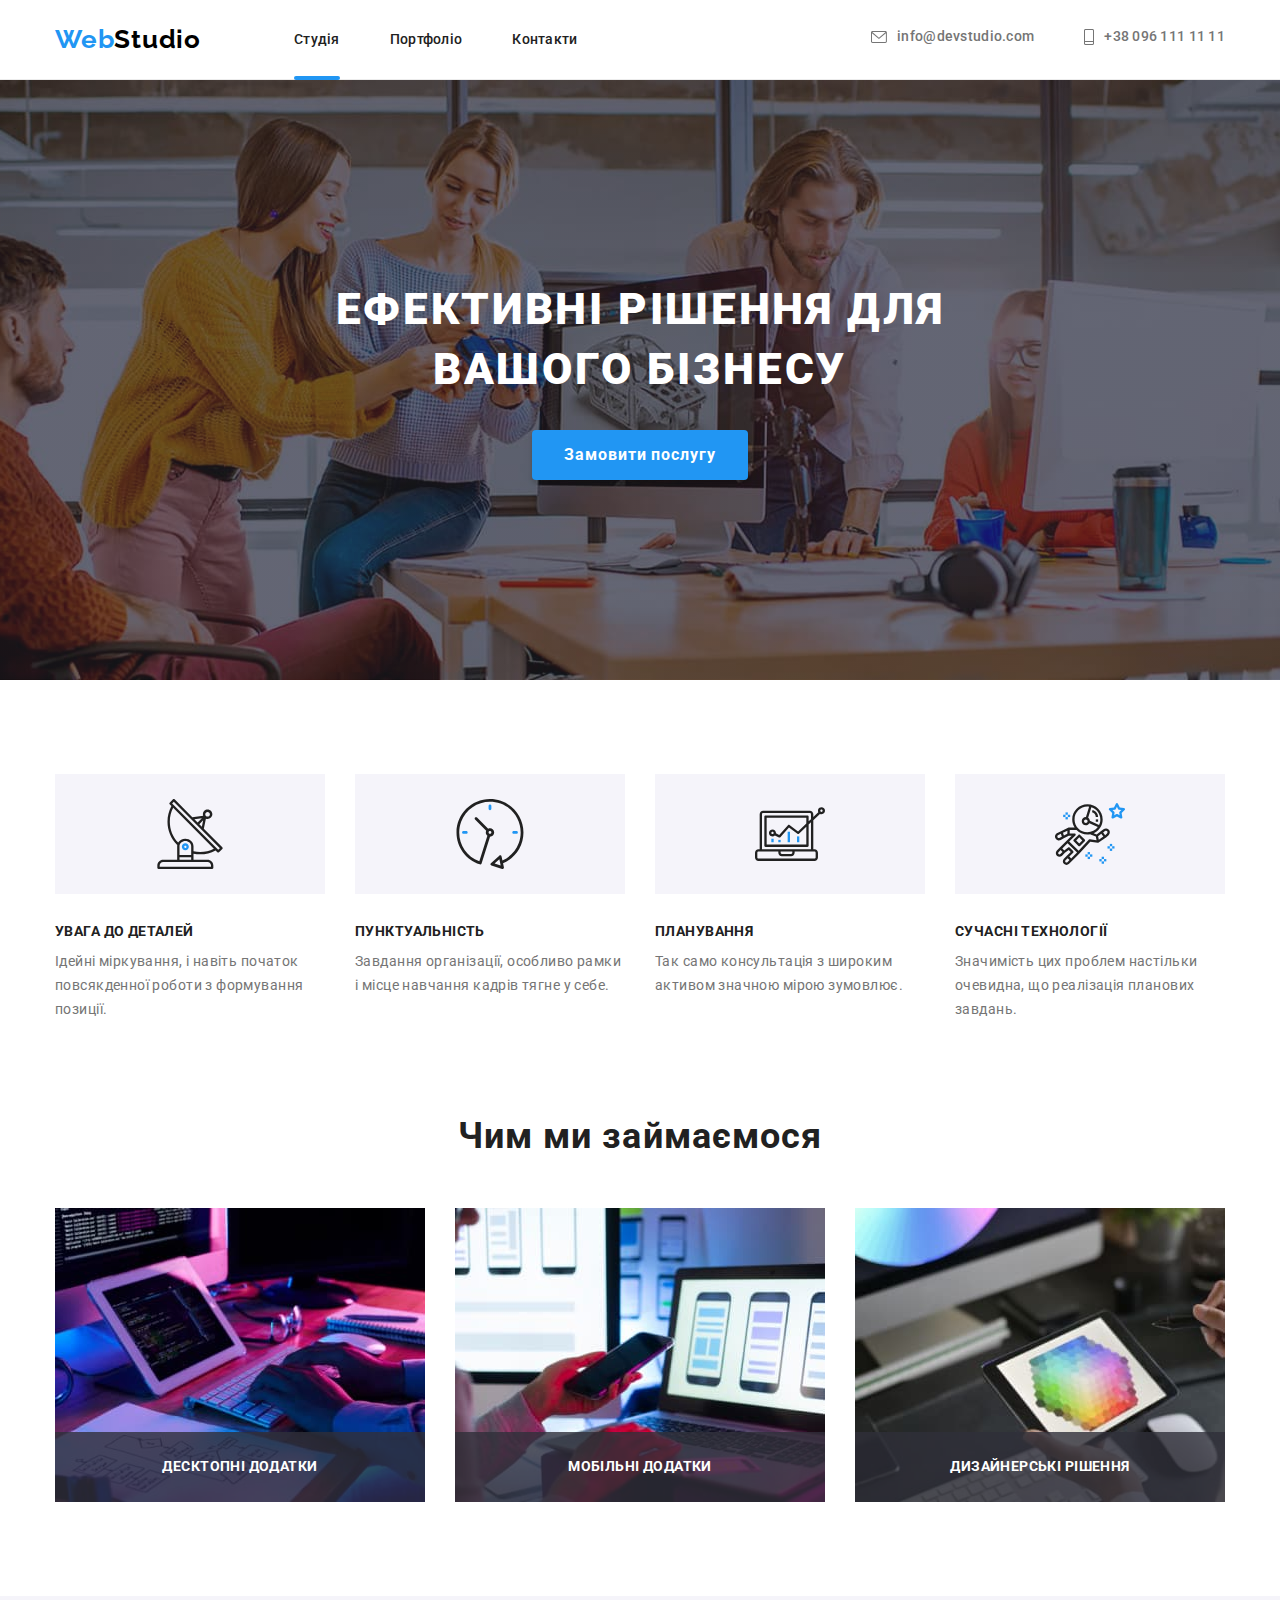
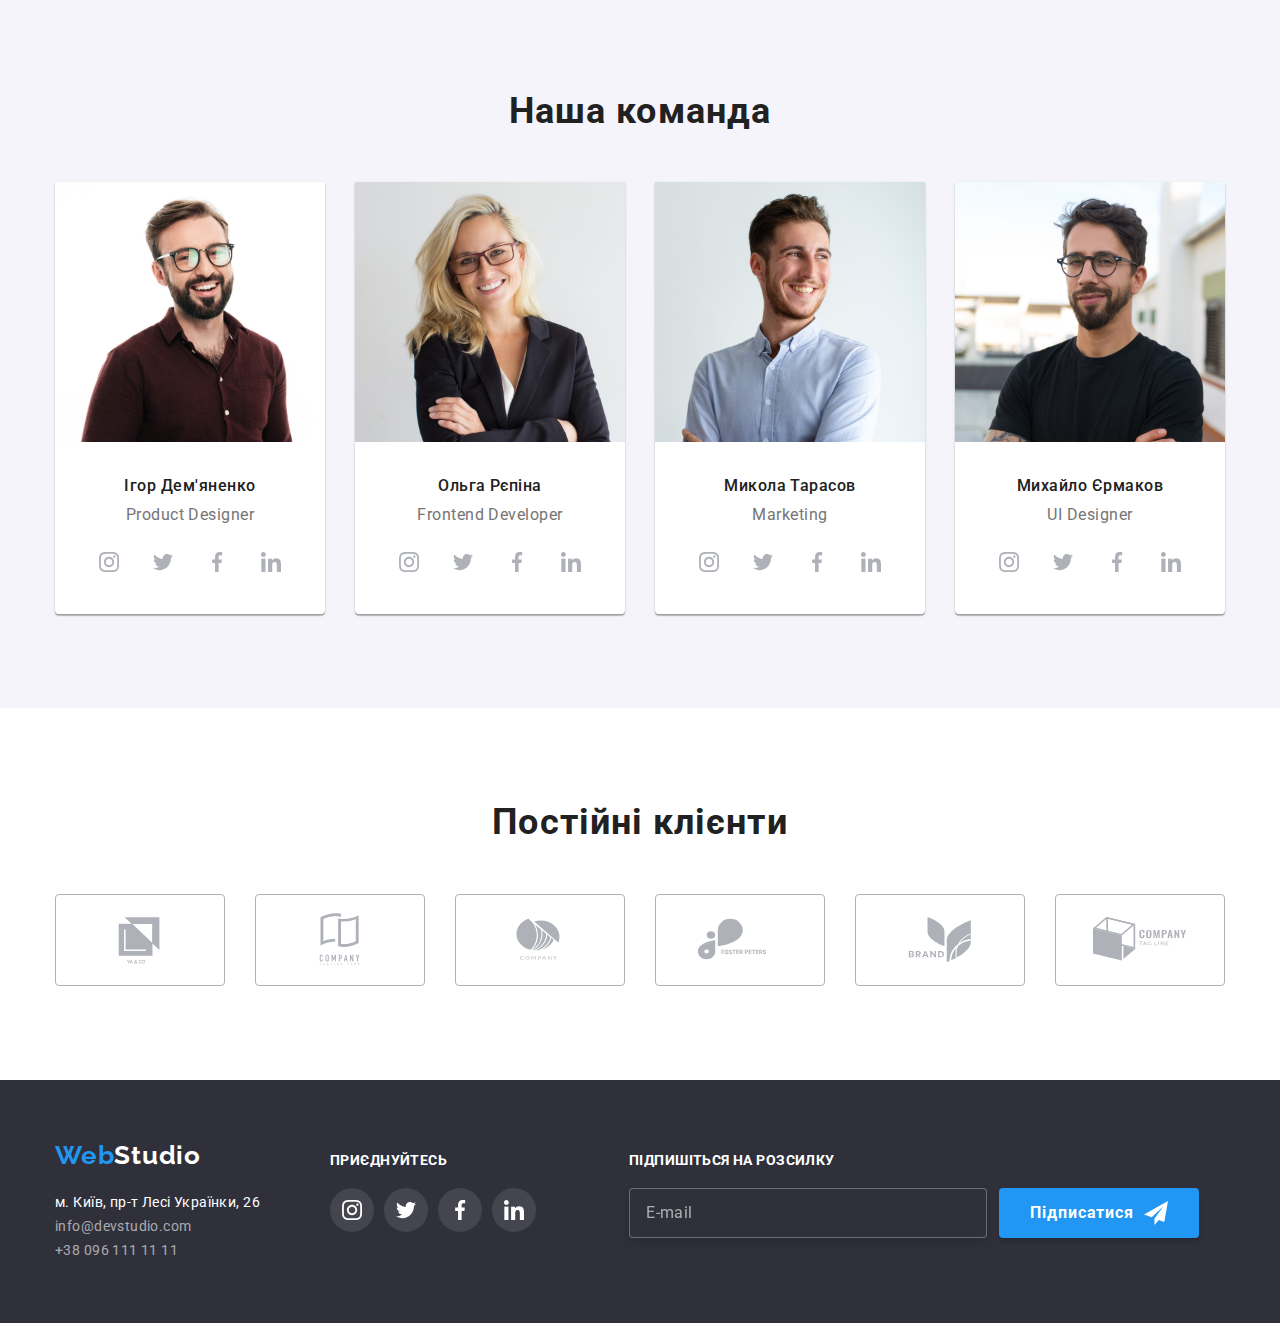
==== index.html @ 24c3b8b3 "added BEM" ====
<!DOCTYPE html>
<html lang="uk">
  <head>
    <meta charset="UTF-8" />
    <meta http-equiv="X-UA-Compatible" content="IE=edge" />
    <meta name="viewport" content="width=device-width, initial-scale=1.0" />
    <title>Document</title>
    <link rel="preconnect" href="https://fonts.googleapis.com" />
    <link rel="preconnect" href="https://fonts.gstatic.com" crossorigin />
    <link
      href="https://fonts.googleapis.com/css2?family=Raleway:wght@700&family=Roboto:wght@400;500;700;900&family=Tangerine:wght@700&display=swap"
      rel="stylesheet"
    />
    <link
      rel="stylesheet"
      href="https://cdnjs.cloudflare.com/ajax/libs/modern-normalize/1.1.0/modern-normalize.min.css"
    />
    <link rel="stylesheet" href="./css/styles.css" />
  </head>
  <body class="page-body">
    <!-- Шапка -->
    <header class="page-header">
      <div class="container main-nav">
        <a href="/" class="main-nav__logo logo-link">
          <span class="main-nav__logo-accent">Web</span>Studio</a
        >
        <nav class="header-nav">
          <ul class="nav-list list">
            <li class="nav-list__item">
              <a href="./index.html" class="nav-list__link link current"
                >Студія
              </a>
            </li>
            <li class="nav-list__item">
              <a href="./portfolio.html" class="nav-list__link link"
                >Портфоліо</a
              >
            </li>
            <li class="nav-list__item">
              <a href="#" class="nav-list__link link">Контакти</a>
            </li>
          </ul>
        </nav>
        <ul class="contact-list list">
          <li class="contact-list__item">
            <a
              class="contact-list__mail-link contact-list__icon link"
              href="mailto:info@devstudio.com"
            >
              <svg
                class="contact-list__header-icon contact-list__icon-mail icon-mail"
                width="16"
                height="12"
              >
                <use href="./images/icons.svg#icon-mail"></use>
              </svg>
              <span>info@devstudio.com</span>
            </a>
          </li>
          <li class="contact-list__item">
            <a
              class="contact-list__tel-link contact-list__icon link"
              href="tel:+380961111111"
            >
              <svg
                class="contact-list__header-icon contact-list__icon-tel icon-tel"
                width="10"
                height="16"
              >
                <use href="./images/icons.svg#icon-tel"></use>
              </svg>
              <span>+38 096 111 11 11</span></a
            >
          </li>
        </ul>
      </div>
    </header>
    <main>
      <!-- Герой -->
      <section class="hero centered">
        <div class="container hero__container">
          <h1 class="hero__title">Ефективні рішення для вашого бізнесу</h1>
          <button data-modal-open class="hero__button button" type="button">
            Замовити послугу
          </button>
        </div>
      </section>

      <!-- Переваги -->
      <section class="section-featuers section">
        <div class="container">
          <h2 class="section-features__title visually-hidden">Переваги</h2>
          <ul class="section-features__list list">
            <li class="section-features__item">
              <div class="features-icons">
                <svg class="features-icons__icon" width="70" height="70">
                  <use href="./images/icons.svg#icon-antenna"></use>
                </svg>
              </div>
              <h3 class="section-features__title">УВАГА ДО ДЕТАЛЕЙ</h3>
              <p class="section-features__text">
                Ідейні міркування, і навіть початок повсякденної роботи з
                формування позиції.
              </p>
            </li>
            <li class="section-features__item">
              <div class="features-icons">
                <svg class="features-icons__icon" width="70" height="70">
                  <use href="./images/icons.svg#icon-clock"></use>
                </svg>
              </div>
              <h3 class="section-features__title">ПУНКТУАЛЬНІСТЬ</h3>
              <p class="section-features__text">
                Завдання організації, особливо рамки і місце навчання кадрів
                тягне у себе.
              </p>
            </li>
            <li class="section-features__item">
              <div class="features-icons">
                <svg class="features-icons__icon" width="70" height="70">
                  <use href="./images/icons.svg#icon-diagram"></use>
                </svg>
              </div>
              <h3 class="section-features__title">ПЛАНУВАННЯ</h3>
              <p class="section-features__text">
                Так само консультація з широким активом значною мірою зумовлює.
              </p>
            </li>
            <li class="section-features__item">
              <div class="features-icons">
                <svg class="features-icons__icon" width="70" height="70">
                  <use href="./images/icons.svg#icon-astronaut"></use>
                </svg>
              </div>
              <h3 class="section-features__title">СУЧАСНІ ТЕХНОЛОГІЇ</h3>
              <p class="section-features__text">
                Значимість цих проблем настільки очевидна, що реалізація
                планових завдань.
              </p>
            </li>
          </ul>
        </div>
      </section>

      <!-- Чим займаємось -->
      <section class="section-work centered section">
        <div class="container">
          <h2 class="section-work__title">Чим ми займаємося</h2>
          <ul class="section-work__list list">
            <li class="section-work__item">
              <div class="thumb">
                <img
                  class="section-work__img"
                  src="./images/img1.jpg"
                  alt="програміст працює на комп'ютері"
                  width="370"
                />
                <p class="section-work__img-title">Десктопні додатки</p>
              </div>
            </li>
            <li class="section-work__item">
              <div class="thumb">
                <img
                  class="section-work__img"
                  src="./images/img2.jpg"
                  alt="програміст з телефоном в руці працює на комп'ютері"
                  width="370"
                />
                <p class="section-work__img-title">Мобільні додатки</p>
              </div>
            </li>
            <li class="section-work__item">
              <div class="thumb">
                <img
                  class="section-work__img"
                  src="./images/img3.jpg"
                  alt="планшет в руках"
                  width="370"
                />
                <p class="section-work__img-title">Дизайнерські рішення</p>
              </div>
            </li>
          </ul>
        </div>
      </section>

      <!-- Наша команда -->
      <section class="section-team section centered">
        <div class="container">
          <h2 class="section-team__title">Наша команда</h2>
          <ul class="team-list list">
            <li class="team-list__item">
              <img
                class="team-list__img"
                src="./images/prod-desingner.jpg"
                alt="Ігор Дем'яненко"
                width="270"
              />
              <h3 class="team-list__pre-title">Ігор Дем'яненко</h3>
              <p class="team-list__text">Product Designer</p>
              <ul class="social-icons list">
                <li class="social-icons__item">
                  <a href="" class="social-icons__link link">
                    <svg class="social-icons__icon" width="20" height="20">
                      <use href="./images/icons.svg#icon-instagram"></use>
                    </svg>
                  </a>
                </li>
                <li class="social-icons__item">
                  <a href="" class="social-icons__link link">
                    <svg class="social-icons__icon" width="20" height="20">
                      <use href="./images/icons.svg#icon-twitter"></use>
                    </svg>
                  </a>
                </li>
                <li class="social-icons__item">
                  <a href="" class="social-icons__link link">
                    <svg class="social-icons__icon" width="20" height="20">
                      <use href="./images/icons.svg#icon-facebook"></use>
                    </svg>
                  </a>
                </li>
                <li class="social-icons__item">
                  <a href="" class="social-icons__link link">
                    <svg class="social-icons__icon" width="20" height="20">
                      <use href="./images/icons.svg#icon-linkedin"></use>
                    </svg>
                  </a>
                </li>
              </ul>
            </li>
            <li class="team-list__item">
              <img
                class="team-list__img"
                src="./images/frontend.jpg"
                alt="Ольга Рєпіна"
                width="270"
              />
              <h3 class="team-list__pre-title">Ольга Рєпіна</h3>
              <p class="team-list__text">Frontend Developer</p>
              <ul class="social-icons list">
                <li class="social-icons__item">
                  <a href="" class="social-icons__link link">
                    <svg class="social-icons__icon" width="20" height="20">
                      <use href="./images/icons.svg#icon-instagram"></use>
                    </svg>
                  </a>
                </li>
                <li class="social-icons__item">
                  <a href="" class="social-icons__link link">
                    <svg class="social-icons__icon" width="20" height="20">
                      <use href="./images/icons.svg#icon-twitter"></use>
                    </svg>
                  </a>
                </li>
                <li class="social-icons__item">
                  <a href="" class="social-icons__link link">
                    <svg class="social-icons__icon" width="20" height="20">
                      <use href="./images/icons.svg#icon-facebook"></use>
                    </svg>
                  </a>
                </li>
                <li class="social-icons__item">
                  <a href="" class="social-icons__link link">
                    <svg class="social-icons__icon" width="20" height="20">
                      <use href="./images/icons.svg#icon-linkedin"></use>
                    </svg>
                  </a>
                </li>
              </ul>
            </li>
            <li class="team-list__item">
              <img
                class="team-list__img"
                src="./images/marketing.jpg"
                alt="Микола Тарасов"
                width="270"
              />
              <h3 class="team-list__pre-title">Микола Тарасов</h3>
              <p class="team-list__text">Marketing</p>
              <ul class="social-icons list">
                <li class="social-icons__item">
                  <a href="" class="social-icons__link link">
                    <svg class="social-icons__icon" width="20" height="20">
                      <use href="./images/icons.svg#icon-instagram"></use>
                    </svg>
                  </a>
                </li>
                <li class="social-icons__item">
                  <a href="" class="social-icons__link link">
                    <svg class="social-icons__icon" width="20" height="20">
                      <use href="./images/icons.svg#icon-twitter"></use>
                    </svg>
                  </a>
                </li>
                <li class="social-icons__item">
                  <a href="" class="social-icons__link link">
                    <svg class="social-icons__icon" width="20" height="20">
                      <use href="./images/icons.svg#icon-facebook"></use>
                    </svg>
                  </a>
                </li>
                <li class="social-icons__item">
                  <a href="" class="social-icons__link link">
                    <svg class="social-icons__icon" width="20" height="20">
                      <use href="./images/icons.svg#icon-linkedin"></use>
                    </svg>
                  </a>
                </li>
              </ul>
            </li>
            <li class="team-list__item">
              <img
                class="team-list__img"
                src="./images/uldesidner.jpg"
                alt="Михайло Єрмаков"
                width="270"
              />
              <h3 class="team-list__pre-title">Михайло Єрмаков</h3>
              <p class="team-list__text">UI Designer</p>
              <ul class="social-icons list">
                <li class="social-icons__item">
                  <a href="" class="social-icons__link link">
                    <svg class="social-icons__icon" width="20" height="20">
                      <use href="./images/icons.svg#icon-instagram"></use>
                    </svg>
                  </a>
                </li>
                <li class="social-icons__item">
                  <a href="" class="social-icons__link link">
                    <svg class="social-icons__icon" width="20" height="20">
                      <use href="./images/icons.svg#icon-twitter"></use>
                    </svg>
                  </a>
                </li>
                <li class="social-icons__item">
                  <a href="" class="social-icons__link link">
                    <svg class="social-icons__icon" width="20" height="20">
                      <use href="./images/icons.svg#icon-facebook"></use>
                    </svg>
                  </a>
                </li>
                <li class="social-icons__item">
                  <a href="" class="social-icons__link link">
                    <svg class="social-icons__icon" width="20" height="20">
                      <use href="./images/icons.svg#icon-linkedin"></use>
                    </svg>
                  </a>
                </li>
              </ul>
            </li>
          </ul>
        </div>
      </section>

      <!-- CLIENTS -->

      <section class="clients centered">
        <div class="container">
          <h2 class="clients__title">Постійні клієнти</h2>
          <ul class="cliets-list list">
            <li class="clients-list__item">
              <a href="" class="clients-list__link clients-link link">
                <svg class="clients-icon" height="60" width="106">
                  <use href="./images/icons.svg#icon-logo-1"></use>
                </svg>
              </a>
            </li>
            <li class="clients-list__item">
              <a href="" class="clients-list__link clients-link link">
                <svg class="clients-list__icon" height="60" width="106">
                  <use href="./images/icons.svg#icon-logo-2"></use>
                </svg>
              </a>
            </li>
            <li class="clients-list__item">
              <a href="" class="clients-list__link lients-link link">
                <svg class="clients-list__icon" height="60" width="106">
                  <use href="./images/icons.svg#icon-logo-3"></use>
                </svg>
              </a>
            </li>
            <li class="clients-list__item">
              <a href="" class="clients-list__link clients-link link">
                <svg class="clients-list__icon" height="60" width="106">
                  <use href="./images/icons.svg#icon-logo-4"></use>
                </svg>
              </a>
            </li>
            <li class="clients-list__item">
              <a href="" class="clients-list__link clients-link link">
                <svg class="clients-list__icon" height="60" width="106">
                  <use href="./images/icons.svg#icon-logo-5"></use>
                </svg>
              </a>
            </li>
            <li class="clients-item">
              <a href="" class="clients-list__link clients-link link">
                <svg class="clients-list__icon" height="60" width="106">
                  <use href="./images/icons.svg#icon-logo-6"></use>
                </svg>
              </a>
            </li>
          </ul>
        </div>
      </section>
    </main>

    <!-- Футер -->
    <footer class="page-footer">
      <div class="container">
        <div class="page-footer__address-block">
          <a href="/" class="page-footer__logo-link logo-link">
            <span class="page-footer__logo-accent">Web</span
            ><span class="page-footer__second-part-logo">Studio</span>
          </a>
          <address class="footer-address">
            <ul class="footer-address__list list">
              <li>
                <a
                  class="footer-address__text-link link"
                  href="https://goo.gl/maps/xzUhMAHxMRx1ZoJVA"
                  target="_blank"
                  rel="noopener noreferrer nofollow"
                  >м. Київ, пр-т Лесі Українки, 26</a
                >
              </li>
              <li>
                <a
                  class="footer-address__mail-link link"
                  href="mailto:info@devstudio.com"
                  >info@devstudio.com</a
                >
              </li>
              <li>
                <a
                  class="footer-address__tel-link link"
                  href="tel:+380961111111"
                  >+38 096 111 11 11</a
                >
              </li>
            </ul>
          </address>
        </div>
        <div class="footer-icons">
          <h2 class="footer-icon-text">приєднуйтесь</h2>
          <ul class="footer-list list">
            <li class="icon-list list">
              <a class="icon-link link" href="">
                <svg
                  class="social-icons__icon social-icons__icon--white"
                  width="20"
                  height="20"
                >
                  <use href="./images/icons.svg#icon-instagram"></use>
                </svg>
              </a>
            </li>
            <li class="icon-list list">
              <a class="icon-link link" href="">
                <svg
                  class="social-icons__icon social-icons__icon--white"
                  width="20"
                  height="20"
                >
                  <use href="./images/icons.svg#icon-twitter"></use>
                </svg>
              </a>
            </li>
            <li class="icon-list list">
              <a class="icon-link link" href="">
                <svg
                  class="social-icons__icon social-icons__icon--white"
                  width="20"
                  height="20"
                >
                  <use href="./images/icons.svg#icon-facebook"></use>
                </svg>
              </a>
            </li>
            <li class="icon-list list">
              <a class="icon-link link" href="">
                <svg
                  class="social-icons__icon social-icons__icon--white"
                  width="20"
                  height="20"
                >
                  <use href="./images/icons.svg#icon-linkedin"></use>
                </svg>
              </a>
            </li>
          </ul>
        </div>
        <div class="footer-join">
          <h2 class="footer-join-text">Підпишіться на розсилку</h2>
          <div class="input-field">
            <label for="join-input" class="modal-label"></label>
            <input
              type="email"
              name="join-input"
              id="join-input"
              placeholder="E-mail"
              class="input-footer"
            />
            <button type="submit" class="button button-join">
              <span class="text-join">Підписатися</span>
              <svg class="footer-icon-send" width="24" height="24">
                <use href="./images/icons.svg#icon-send"></use>
              </svg>
            </button>
          </div>
        </div>
      </div>
    </footer>

    <!-- MODAL -->
    <div class="modal-backdrop is-hidden" data-modal>
      <div class="modal">
        <div data-modal-close class="close-sign">
          <svg class="close-sing-icon" width="18" height="18">
            <use href="./images/icons.svg#icon-close"></use>
          </svg>
        </div>
        <form action="#" name="form-request" class="modal-form">
          <p class="modal-text">Залиште свої дані, ми вам передзвонимо</p>
          <label for="user-name" class="modal-label">Ім'я</label>
          <div class="input-wrapper">
            <input
              type="text"
              name="user-name"
              id="user-name"
              class="modal-input"
            />
            <svg class="input-icon" width="18" height="18">
              <use href="./images/icons.svg#icon-user"></use>
            </svg>
          </div>
          <label for="user-number" class="modal-label">Телефон</label>
          <div class="input-wrapper">
            <input
              type="tel"
              name="user-number"
              id="user-number"
              class="modal-input"
            />
            <svg class="input-icon" width="18" height="18">
              <use href="./images/icons.svg#icon-phone"></use>
            </svg>
          </div>
          <label for="user-mail" class="modal-label">Пошта</label>
          <div class="input-wrapper">
            <input
              type="email"
              name="user-mail"
              id="user-mail"
              class="modal-input"
            />
            <svg class="input-icon" width="18" height="18">
              <use href="./images/icons.svg#icon-email"></use>
            </svg>
          </div>
          <label for="user-text" class="modal-label">Коментар</label>
          <textarea
            name="user-text"
            id="user-text"
            placeholder="Введіть текст"
            class="modal-textarea"
          ></textarea>
          <div class="input-wrapper check-line">
            <input
              type="checkbox"
              value="agree"
              name="checkbox-agreement"
              id="checkbox-agreement"
              class="visually-hidden"
            />
            <label for="checkbox-agreement" class="checkbox-agree"
              >Погоджуюся з розсилкою та приймаю
              <span
                ><a class="checkbox-link" href="#">Умови договору</a></span
              ></label
            >
          </div>
          <button type="submit" class="modal-button">Відправити</button>
        </form>
      </div>
    </div>
    <script src="./js/modal.js"></script>
  </body>
</html>
---- css/styles.css ----
/* основной цвет текста #212121 */
/* вторичный цвет текста #757575  */
/* акцент #2196F3  */
/* черный #000000 */
/* белый основной #FFFFFF  */
/* белый вторичный  rgba(255, 255, 255, 0.6) */
/* вторичный цвет фона #F5F4FA */
/* основной цвет фона  #F5F5F5 */
/*вторичный цвет фона для героя #2F303A */

/* General styles */
:root {
  --primary-text-color: #212121;
  --secondary-text-color: #757575;
  --accent-color: #2196f3;
  --primary-bg-color: #f5f5f5;
  --secondary-bg-color: #f5f4fa;
  --tertiary-bg-color: #2f303a;
  --primary-white-color: #ffffff;
  --primary-black-color: #000000;
  --secondary-white-color: rgba(255, 255, 255, 0.6);
  --specific-ident: 10px;
  --img-ident: 30px;
  --icon-bg: #afb1b8;
  --border: 1px solid #eeeeee;
}
h1,
h2,
h3,
p {
  margin: 0;
}

.page-body {
  color: var(--primary-text-color);
  font-family: "Roboto", sans-serif;
}
.container {
  max-width: 1200px;
  margin: 0 auto;
  padding-left: 15px;
  padding-right: 15px;
}

.section {
  padding: 94px 0;
}

.link,
.logo-link {
  text-decoration: none;
}

.list {
  list-style: none;
  padding-left: 0;
  margin: 0;
}

/* Main nav */

.main-nav {
  display: flex;
  align-items: center;
  white-space: nowrap;
}

.page-header {
  border-bottom: 1px solid #ececec;
}
.page-header .container {
  background-color: var(--primary-white-color);
}

.nav-list__link {
  color: var(--accent-color);
  position: relative;
}

.current.nav-list__link::after {
  content: "";
  display: block;
  height: 4px;
  width: 100%;
  position: absolute;
  bottom: -1px;

  background-color: var(--accent-color);
  border-radius: 2px;
}

/* Logo */
.main-nav__logo {
  font-weight: 700;
  font-size: 26px;
  line-height: 1.19;

  letter-spacing: 0.03em;
  color: var(--primary-black-color);
  font-family: "Raleway";
  font-style: normal;
}

.main-nav__logo-accent {
  color: var(--accent-color);
}

/* Header-nav */

.nav-list {
  display: flex;
  margin-left: 93px;
}

.nav-list .nav-list__item:not(:last-child) {
  margin-right: 50px;
}

.nav-list__link {
  display: block;
  padding-top: 32px;
  padding-bottom: 31px;

  font-weight: 500;
  font-size: 14px;
  line-height: 1.14;
  letter-spacing: 0.02em;
  color: var(--primary-text-color);

  transition: color 250ms cubic-bezier(0.4, 0, 0.2, 1);
}
.link:hover {
  color: var(--accent-color);
}
.link:focus {
  color: var(--accent-color);
}

/* Contacts */

.contact-list {
  display: flex;
  margin-left: auto;
}

.contact-list__tel-link {
  padding-left: 50px;
}

.contact-list__mail-link,
.contact-list__tel-link {
  font-weight: 500;
  font-size: 14px;
  line-height: 1.14;
  letter-spacing: 0.02em;
  color: var(--secondary-text-color);
}

.header-portfolio {
  background-color: var(--primary-white-color);
}

.contact-list__header-icon {
  margin-right: 10px;
  align-self: center;
}
.contact-list__icon-mail {
  width: 16px;
  height: 12px;
}
.contact-list__icon-tel {
  width: 10px;
  height: 16px;
}

.contact-list__icon {
  display: inline-flex;
  fill: var(--secondary-text-color);
  transition: color 250ms cubic-bezier(0.4, 0, 0.2, 1),
    fill 250ms cubic-bezier(0.4, 0, 0.2, 1);
}

.contact-list__icon:hover,
.contact-list__icon:focus {
  fill: var(--accent-color);
}
/* Hero */

.hero.centered {
  max-width: 1600px;
  margin: 0 auto;

  background-color: var(--tertiary-bg-color);
  text-align: center;
  padding: 200px 0;
  background-image: linear-gradient(
      to right,
      rgba(47, 48, 58, 0.4),
      rgba(47, 48, 58, 0.4)
    ),
    url(../images/hero-bg.jpg);
  background-position: center;
  background-repeat: no-repeat;
}

.visually-hidden {
  position: absolute;
  white-space: nowrap;
  width: 1px;
  height: 1px;
  overflow: hidden;
  border: 0;
  padding: 0;
  clip: rect(0 0 0 0);
  clip-path: inset(50%);
  margin: -1px;
}

.hero__title {
  font-weight: 900;
  font-size: 44px;
  line-height: 1.36;
  text-align: center;
  letter-spacing: 0.06em;
  text-transform: uppercase;
  color: var(--primary-white-color);

  margin: 0 auto 30px;
  max-width: 696px;
}

.button {
  background-color: var(--accent-color);
  border: none;
}
.hero__button {
  font-weight: 700;
  font-size: 16px;
  line-height: 1.88;

  align-items: center;
  letter-spacing: 0.06em;
  color: var(--primary-white-color);
  font-family: inherit;

  padding: 10px 32px;
  min-width: 216px;
  border-radius: 4px;
  margin: auto;

  box-shadow: 0px 4px 4px rgba(0, 0, 0, 0.15);
  border-radius: 4px;
  cursor: pointer;
}

/* Features */

.features-icons {
  display: flex;
  height: 120px;
  width: 270px;
  background-color: var(--secondary-bg-color);
  justify-content: center;
  align-items: center;
  margin-bottom: 30px;
}

.features-icons__icon {
  display: inline-block;
}

.section-features__list {
  display: flex;
}

.section-features__list .section-features__item:not(:last-child) {
  margin-right: 30px;
}

.section-features__title {
  font-size: 14px;
  line-height: 1.14;
  letter-spacing: 0.03em;
  text-transform: uppercase;
  color: var(--primary-text-color);
  margin-top: 0;
  margin-bottom: var(--specific-ident);
}

.section-features__text {
  font-size: 14px;
  line-height: 1.71;
  letter-spacing: 0.03em;
  color: var(--secondary-text-color);
}

/* Section Work */
.section-work {
  padding-top: 0;
}

.section-work__list {
  display: flex;
  padding-top: 0;
}

.section-work__list .section-work__item:not(:last-child) {
  margin-right: 30px;
}

.section-work__title {
  font-size: 36px;
  line-height: 1.17;
  text-align: center;
  letter-spacing: 0.03em;
  color: var(--primary-text-color);

  margin-bottom: 50px;
}

.section-work__img {
  display: block;
}

.thumb {
  position: relative;
}

.section-work__img-title {
  position: absolute;
  bottom: 0;

  display: flex;
  align-items: center;
  justify-content: center;
  width: 370px;
  height: 70px;
  background-color: rgba(47, 48, 58, 0.8);

  font-weight: 700;
  font-size: 14px;
  line-height: 1.1428px;
  text-align: center;
  letter-spacing: 0.03em;
  text-transform: uppercase;

  color: var(--primary-white-color);
}

/* Our team */

.section-team {
  background-color: var(--secondary-bg-color);
}

.team-list {
  display: flex;
}

.team-list .social-icons {
  display: flex;
  justify-content: center;
  margin-bottom: 30px;
}

.social-icons__icon {
  fill: var(--icon-bg);
}

.team-list .social-icons__item {
  width: 44px;
  height: 44px;
}

.team-list .social-icons__link {
  width: 100%;
  height: 100%;
  display: flex;
  align-items: center;
  justify-content: center;
  border-radius: 50%;
  background-color: var(--primary-white-color);

  transition: background-color 250ms cubic-bezier(0.4, 0, 0.2, 1),
    fill 250ms cubic-bezier(0.4, 0, 0.2, 1);
}

.social-icons .social-icons__link:hover,
.social-icons .social-icons__link:focus {
  background-color: var(--accent-color);
}
.social-icons__link:hover .social-icons__icon,
.social-icons__link:focus .social-icons__icon {
  fill: var(--primary-white-color);
}

.team-list .social-icons__item:not(:last-child) {
  margin-right: 10px;
}

.team-list .team-list__item:not(:last-child) {
  margin-right: 30px;
}

.section-team .centered {
  padding-top: 94px;
  padding-bottom: 94px;
  text-align: center;
}
.section-team__title {
  font-size: 36px;
  line-height: 1.17;
  text-align: center;
  letter-spacing: 0.03em;
  color: var(--primary-text-color);
  margin-bottom: 50px;
}

.team-list__img {
  margin-bottom: var(--img-ident);
}

.team-list__pre-title {
  font-weight: 500;
  font-size: 16px;
  line-height: 1.19;
  text-align: center;
  letter-spacing: 0.03em;
  color: var(--primary-text-color);

  margin-bottom: var(--specific-ident);
}

.team-list__text {
  font-size: 16px;
  line-height: 1.19;
  text-align: center;
  letter-spacing: 0.03em;
  color: var(--secondary-text-color);

  padding-bottom: 16px;
}

.team-list__item {
  background-color: var(--primary-white-color);
  box-shadow: 0px 1px 3px rgba(0, 0, 0, 0.12), 0px 1px 1px rgba(0, 0, 0, 0.14),
    0px 2px 1px rgba(0, 0, 0, 0.2);
  border-radius: 0px 0px 4px 4px;
}

/* Clietns */

.clients.centered {
  padding: 94px 0;
}

.clients .clients__title {
  font-size: 36px;
  line-height: 1.16;
  text-align: center;
  letter-spacing: 0.03em;
  color: var(--primary-text-color);
  margin-bottom: 50px;
}

.cliets-list {
  display: flex;
  justify-content: center;
}

.clients-list__link {
  display: flex;
  width: 170px;
  height: 92px;
  border: 1px solid #afb1b8;
  border-radius: 4px;
  justify-content: center;
  align-items: center;
  fill: var(--icon-bg);

  transition: fill 250ms cubic-bezier(0.4, 0, 0.2, 1);
}

.clients-list__link:hover,
.clients-list__link:focus {
  fill: #2196f3;
  border: 1px solid #2196f3;
  border-radius: 4px;
}

.clients-list__item:not(:last-child) {
  margin-right: 30px;
}

/* footer */
.page-footer {
  background: var(--tertiary-bg-color);
  padding-top: 60px;
  padding-bottom: 60px;
}

.page-footer__logo-link {
  font-family: "Raleway";
  font-style: normal;
  font-weight: 700;
  font-size: 26px;
  line-height: 1.19;
  letter-spacing: 0.03em;
}

.page-footer__logo-accent {
  color: var(--accent-color);
}
.page-footer__second-part-logo {
  color: var(--primary-white-color);
}

.page-footer__address-block {
  margin-right: 70px;
}

.footer-address {
  font-family: "Roboto";
  font-style: normal;
  padding-top: 20px;
}

.footer-address__text-link {
  font-weight: 400;
  font-size: 14px;
  line-height: 1.71;
  letter-spacing: 0.03em;
  color: var(--primary-white-color);
}

.footer-address__mail-link {
  font-weight: 400;
  font-size: 14px;
  line-height: 1.71;

  letter-spacing: 0.03em;
  color: var(--secondary-white-color);

  margin-bottom: 9px;
}

.footer-address__tel-link {
  font-weight: 400;
  font-size: 14px;
  line-height: 1.71;

  letter-spacing: 0.03em;
  color: var(--secondary-white-color);
  margin-bottom: 60px;
}

.footer-icon-text {
  font-family: "Roboto";
  font-style: normal;
  font-weight: 700;
  font-size: 14px;
  line-height: 16px;
  letter-spacing: 0.03em;
  text-transform: uppercase;
  color: var(--primary-white-color);

  margin-bottom: 20px;
}

.footer-list {
  display: flex;
}

.footer-list .icon-list:not(:last-child) {
  margin-right: 10px;
}

.footer-list .icon-link {
  width: 44px;
  height: 44px;
  display: flex;
  background-color: rgba(255, 255, 255, 0.1);
  align-items: center;
  justify-content: center;
  border-radius: 50%;

  transition: background-color 250ms cubic-bezier(0.4, 0, 0.2, 1),
    fill 250ms cubic-bezier(0.4, 0, 0.2, 1);
}

.page-footer .container {
  display: flex;
}

.footer-icons {
  padding-top: 12px;
  margin-right: 93px;
}

.social-icons__icon--white {
  fill: var(--primary-white-color);
}

.icon-link:hover .social-icon,
.icon-link:focus .social-icon {
  fill: var(--primary-white-color);
}
.icon-link:hover,
.icon-link:focus {
  background-color: var(--accent-color);
}
/* Portfolio */

.section-filter-list {
  display: flex;
  justify-content: center;
  margin-bottom: 50px;
}
.section-filter-list .item:not(:last-child) {
  margin-right: 8px;
}

.filter-button {
  background: var(--secondary-bg-color);
  font-weight: 500;
  font-size: 16px;
  line-height: 1.63;
  text-align: center;
  letter-spacing: 0.03em;
  color: var(--primary-text-color);

  border: none;
  cursor: pointer;

  min-width: 73px;
  padding: 6px 22px;

  background: #f5f4fa;
  border-radius: 4px;
}

.filter-button.link {
  color: var(--primary-text-color);
  background-color: #f5f4fa;
  transition: color 250ms cubic-bezier(0.4, 0, 0.2, 1),
    background-color 250ms cubic-bezier(0.4, 0, 0.2, 1);
}

.filter-button.link:hover,
.filter-button.link:focus {
  background-color: var(--accent-color);
  color: var(--primary-white-color);
  box-shadow: 0px 3px 1px rgba(0, 0, 0, 0.1), 0px 1px 2px rgba(0, 0, 0, 0.08),
    0px 2px 2px rgba(0, 0, 0, 0.12);
  border-radius: 4px;
}

/* Progects */

.section-progects {
  background-color: var(--primary-white-color);
}

.progects-list {
  display: flex;
  flex-wrap: wrap;
  width: 1170px;
  margin: auto;
}

.progects-list .item {
  width: calc((100% - 60px) / 3);
  margin-bottom: 30px;
  margin-right: 30px;
  width: 370px;
}

.progects-list .item:nth-child(3n) {
  margin-right: 0;
}

.progects-list .item:nth-last-child(-n + 3) {
  margin-bottom: 0;
}

.progects-item-list:hover,
.progects-item-list:focus {
  box-shadow: 0px 1px 1px rgba(0, 0, 0, 0.12), 0px 4px 4px rgba(0, 0, 0, 0.06),
    1px 4px 6px rgba(0, 0, 0, 0.16);
}

.progects-item-list {
  background-color: var(--primary-white-color);
}

.img-description {
  padding: 20px 24px;
  border-bottom: var(--border);
  border-left: var(--border);
  border-right: var(--border);
}

.overlay {
  display: block;
  position: relative;
  overflow: hidden;
}

.progect-list-img {
  display: block;
}

.overlay-text {
  position: absolute;
  width: 370px;
  height: 294px;
  padding: 63px 24px;

  bottom: 0;
  left: 0;
  font-size: 18px;
  line-height: 1.5555;
  letter-spacing: 0.03em;
  color: var(--primary-white-color);
  background-color: rgba(33, 150, 243, 0.9);
  transform: translateY(100%);
  transition: transform 250ms cubic-bezier(0.4, 0, 0.2, 1);
}

.progects-list .progect-link:hover .overlay-text,
.progects-list .progect-link:focus .overlay-text {
  transform: translateY(0);
  transition: transform 250ms cubic-bezier(0.4, 0, 0.2, 1);
}

.progect-list-title {
  font-size: 18px;
  line-height: 2;
  letter-spacing: 0.06em;
  color: var(--primary-text-color);

  margin-bottom: 4px;
}

.progect-list-text {
  font-size: 16px;
  line-height: 1.88;
  letter-spacing: 0.03em;
  color: var(--secondary-text-color);
}

.modal-backdrop {
  position: fixed;
  top: 0;
  bottom: 0;
  left: 0;
  right: 0;
  background-color: rgba(0, 0, 0, 0.2);
  transition: opacity 250ms cubic-bezier(0.4, 0, 0.2, 1),
    visibility 250ms cubic-bezier(0.4, 0, 0.2, 1);
}

.modal {
  width: 528px;
  height: 581px;
  top: 50%;
  left: 50%;
  position: relative;

  background-color: var(--primary-white-color);
  border-radius: 4px;
  box-shadow: 0px 1px 3px rgba(0, 0, 0, 0.12), 0px 1px 1px rgba(0, 0, 0, 0.14),
    0px 2px 1px rgba(0, 0, 0, 0.2);
  transform: translate(-50%, -50%) scale(1);
  transition: transform 250ms cubic-bezier(0.4, 0, 0.2, 1);
}

.modal-backdrop .is-hidden .modal {
  transform: translate(-50%, -50%) scale(0.5);
}

.modal .close-sign {
  position: absolute;
  display: flex;
  width: 30px;
  height: 30px;
  border: 1px solid rgba(0, 0, 0, 0.1);
  border-radius: 50%;
  justify-content: center;
  align-items: center;
  cursor: pointer;
  right: 8px;
  top: 8px;
  transition: fill 250ms cubic-bezier(0.4, 0, 0.2, 1);
}

.close-sign:hover {
  fill: #2196f3;
}

.is-hidden {
  visibility: hidden;
  opacity: 0;
  pointer-events: none;
}

.modal-form {
  padding: 40px;
}

.modal-text {
  font-weight: 700;
  font-size: 20px;
  line-height: 1.15;
  text-align: center;
  letter-spacing: 0.03em;

  margin-bottom: 30px;
}

.modal-input {
  width: 100%;
  height: 40px;
  margin-bottom: 28px;
  padding: 11px 12px;

  font-size: 12px;
  line-height: 1.1666;
  letter-spacing: 0.01em;
  color: var(--primary-text-color);

  border: 1px solid rgba(33, 33, 33, 0.2);
  border-radius: 4px;
  padding-left: 30px;
  transition: border 250ms cubic-bezier(0.4, 0, 0.2, 1);
}

.modal-input:focus {
  outline-style: none;
  border: 1px solid var(--accent-color);
}

.modal-input:focus + .input-icon {
  fill: var(--accent-color);
}

.modal-button {
  display: flex;
  align-items: center;
  justify-content: center;
  margin: auto;
  padding-top: 10px;
  padding-right: 52px;
  padding-bottom: 10px;
  padding-left: 52px;

  font-weight: 700;
  font-size: 16px;
  line-height: 1.87;
  letter-spacing: 0.06em;
  color: var(--primary-white-color);
  background-color: var(--accent-color);
  box-shadow: 0px 4px 4px rgba(0, 0, 0, 0.15);
  border-radius: 4px;
  border: none;
  cursor: pointer;
}

.modal-label {
  display: block;
  margin-bottom: 4px;
  font-size: 12px;
  line-height: 1.1666;
  letter-spacing: 0.01em;
  color: var(--secondary-text-color);
}

.modal-textarea {
  padding: 12px 16px;
  width: 100%;
  height: 120px;
  resize: none;
  border: 1px solid rgba(33, 33, 33, 0.2);
  border-radius: 4px;
  margin-bottom: 20px;
  transition: border 250ms cubic-bezier(0.4, 0, 0.2, 1);

  font-size: 12px;
  line-height: 1.1666;
  letter-spacing: 0.01em;
  color: var(--primary-text-color);
}

.modal-textarea::placeholder {
  font-size: 12px;
  line-height: 1.1666;
  letter-spacing: 0.01em;
  color: rgba(117, 117, 117, 0.5);
}

.input-wrapper {
  position: relative;
  margin-bottom: 10px;
}

.input-wrapper input {
  margin-bottom: 0;
}

.input-icon {
  position: absolute;
  left: 12px;
  top: 50%;
  transform: translateY(-50%);
  transition: fill 250ms cubic-bezier(0.4, 0, 0.2, 1);
}

.modal-textarea:focus {
  outline-style: none;
  border: 1px solid var(--accent-color);
}

.checkbox-agree {
  font-size: 14px;
  line-height: 1.7142;
  letter-spacing: 0.03em;
  color: var(--secondary-text-color);
}

.checkbox-agree {
  display: flex;
  align-items: center;
}
.checkbox-agree::before {
  display: flex;
  content: "";
  width: 16px;
  height: 15px;
  border: 2px solid var(--primary-text-color);
  border-radius: 2px;

  margin-right: 8px;
}
.checkbox-agree .checkbox-link {
  color: var(--accent-color);
}

.check-line input:checked + .checkbox-agree::before {
  background-color: var(--accent-color);
  border: none;
  background-image: url(../images/icon-check.svg);
  background-repeat: no-repeat;
  background-position: center;
}

.footer-join {
  padding-top: 12px;
}

.footer-join-text {
  font-size: 14px;
  line-height: 1.1428;
  letter-spacing: 0.03em;
  text-transform: uppercase;
  color: var(--primary-white-color);
  margin-bottom: 20px;
}

.input-footer {
  width: 358px;
  height: 50px;
  background-color: var(--tertiary-bg-color);
  outline-style: none;
  border: 1px solid rgba(255, 255, 255, 0.3);
  filter: drop-shadow(0px 4px 4px rgba(0, 0, 0, 0.15));
  border-radius: 4px;
  padding: 15px 16px;
  margin-right: 12px;

  font-size: 16px;
  line-height: 1.875;
  letter-spacing: 0.06em;
  color: var(--primary-white-color);
  transition: border 250ms cubic-bezier(0.4, 0, 0.2, 1);
}

.input-footer:focus {
  border: 1px solid var(--accent-color);
}

.input-footer::placeholder {
  font-size: 16px;
  line-height: 1.25;
  align-items: center;
  letter-spacing: 0.03em;
  color: rgba(255, 255, 255, 0.6);
}

.button-join {
  display: flex;
  justify-content: center;
  align-items: center;
  min-width: 200px;
  height: 50px;
  background: #2196f3;
  box-shadow: 0px 4px 4px rgba(0, 0, 0, 0.15);
  border-radius: 4px;
  cursor: pointer;
}

.text-join {
  font-weight: 700;
  font-size: 16px;
  line-height: 1.875;
  letter-spacing: 0.06em;
  color: var(--primary-white-color);
  padding-right: 10px;
}

.input-field {
  display: flex;
}
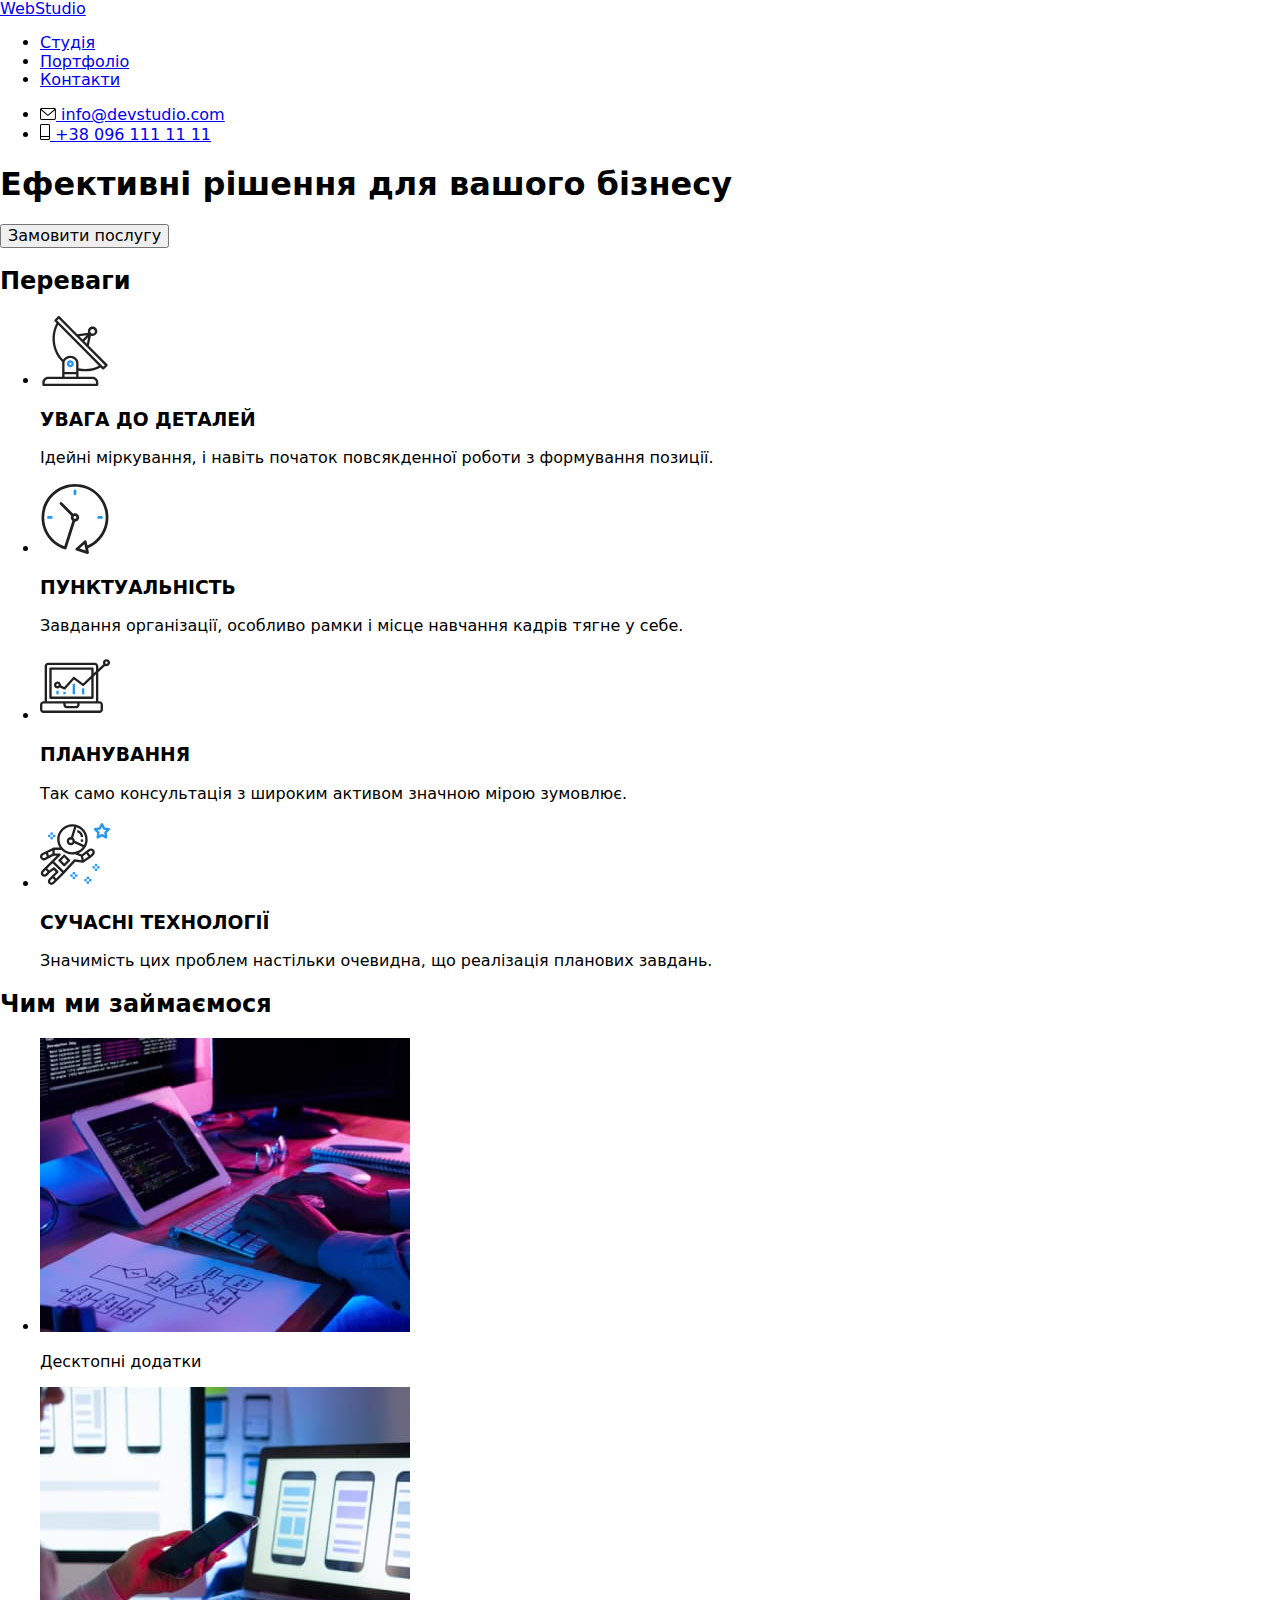
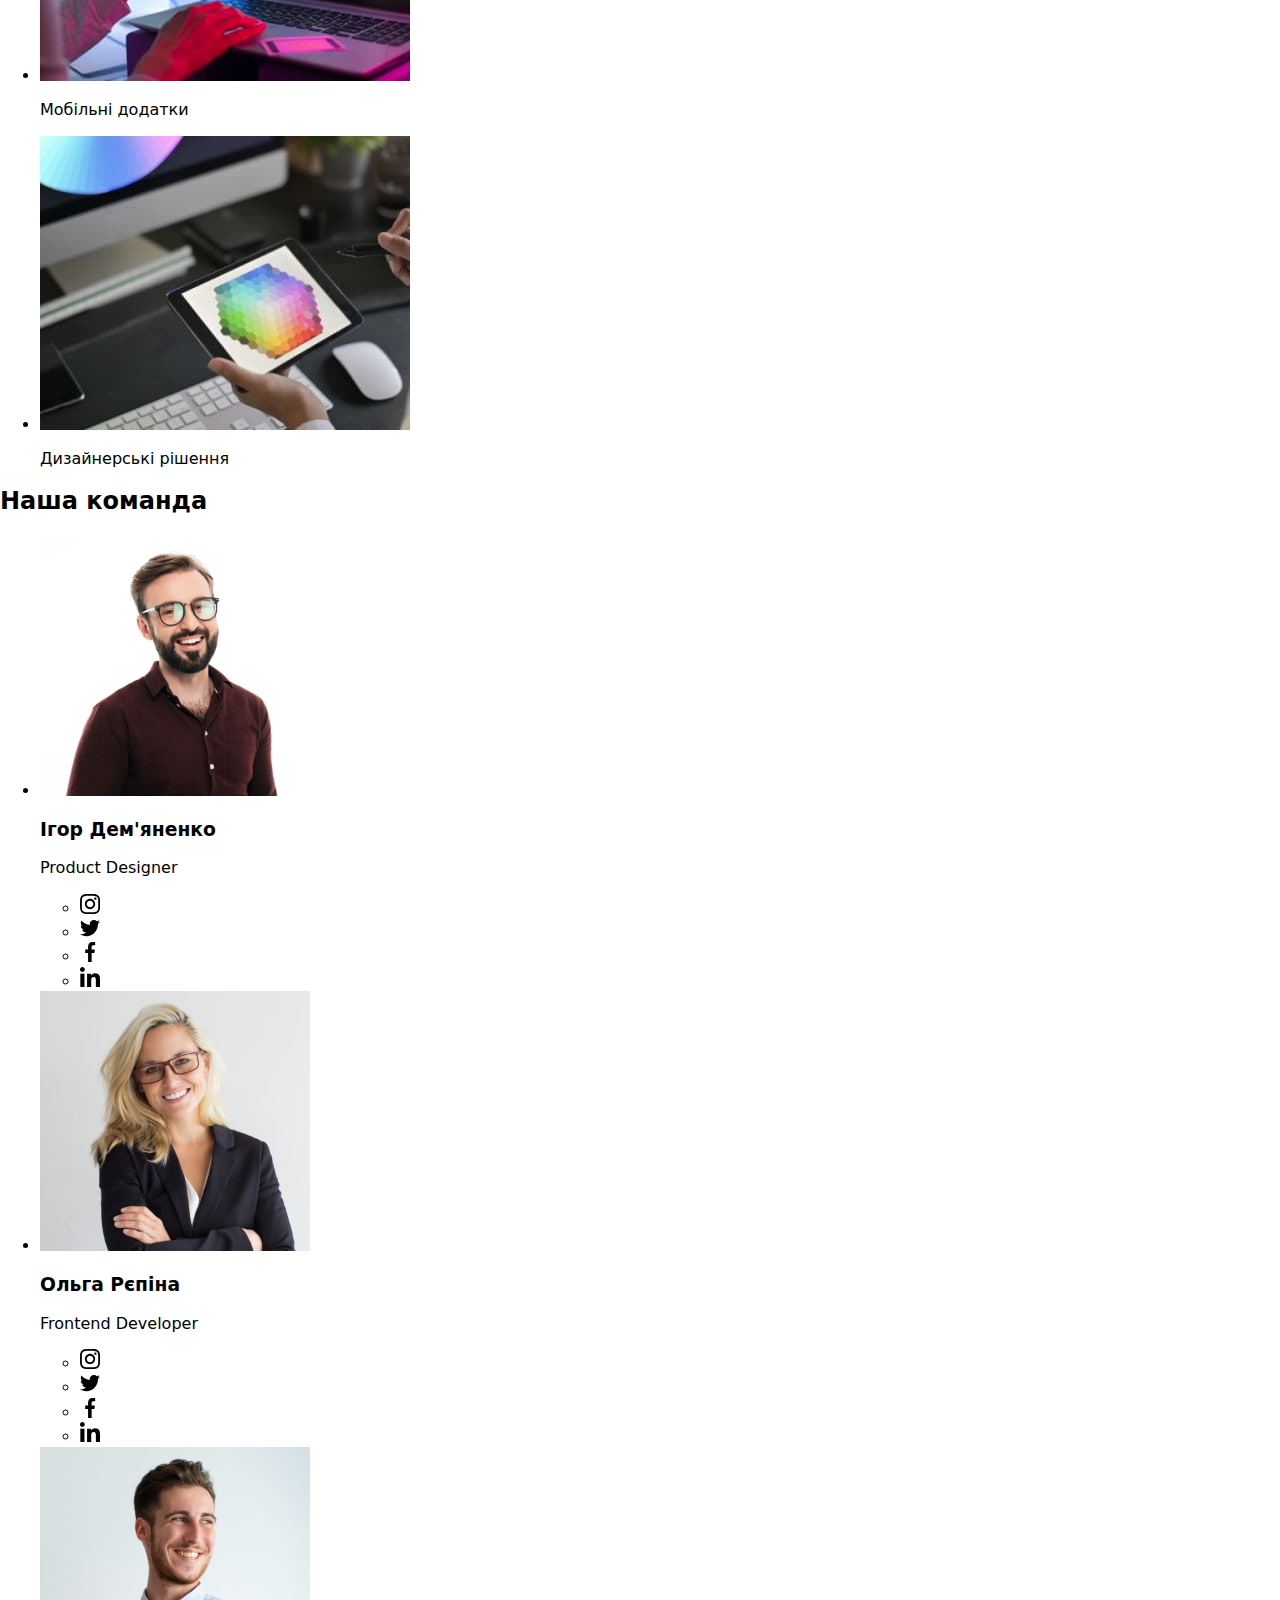
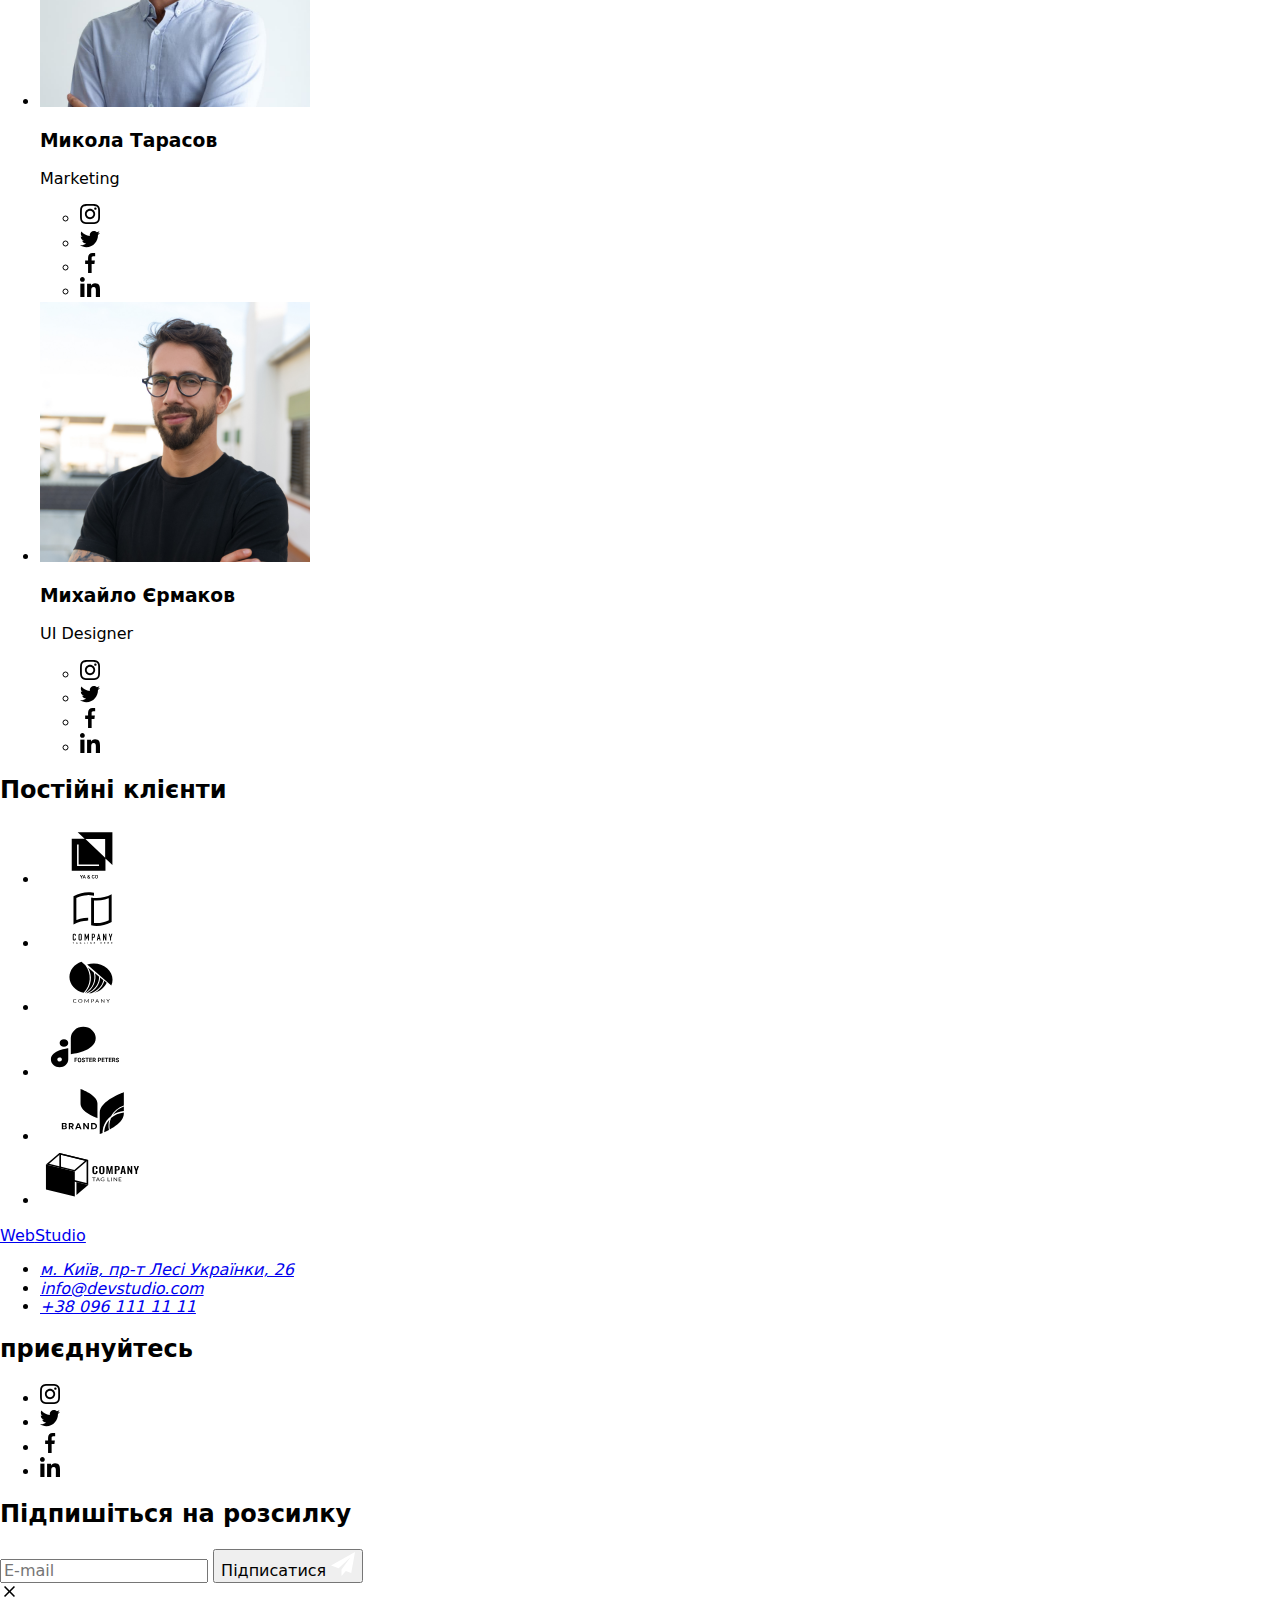
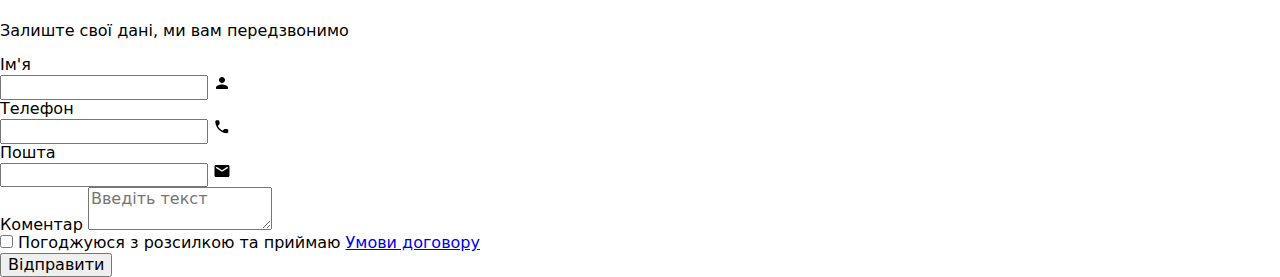
==== commit 2d7ea743: "add commit" ====
--- a/index.html
+++ b/index.html
@@ -15,7 +15,7 @@
       rel="stylesheet"
       href="https://cdnjs.cloudflare.com/ajax/libs/modern-normalize/1.1.0/modern-normalize.min.css"
     />
-    <link rel="stylesheet" href="./css/styles.css" />
+    <link rel="stylesheet" href="./css/ main.min.css" />
   </head>
   <body class="page-body">
     <!-- Шапка -->
@@ -48,7 +48,7 @@
               href="mailto:info@devstudio.com"
             >
               <svg
-                class="contact-list__header-icon contact-list__icon-mail icon-mail"
+                class="contact-list__header-icon contact-list__icon-mail"
                 width="16"
                 height="12"
               >
@@ -87,53 +87,53 @@
       </section>
 
       <!-- Переваги -->
-      <section class="section-featuers section">
+      <section class="featuers section">
         <div class="container">
-          <h2 class="section-features__title visually-hidden">Переваги</h2>
-          <ul class="section-features__list list">
-            <li class="section-features__item">
+          <h2 class="features__title visually-hidden">Переваги</h2>
+          <ul class="features__list list">
+            <li class="features__item">
               <div class="features-icons">
                 <svg class="features-icons__icon" width="70" height="70">
                   <use href="./images/icons.svg#icon-antenna"></use>
                 </svg>
               </div>
-              <h3 class="section-features__title">УВАГА ДО ДЕТАЛЕЙ</h3>
-              <p class="section-features__text">
+              <h3 class="features__title">УВАГА ДО ДЕТАЛЕЙ</h3>
+              <p class="features__text">
                 Ідейні міркування, і навіть початок повсякденної роботи з
                 формування позиції.
               </p>
             </li>
-            <li class="section-features__item">
+            <li class="features__item">
               <div class="features-icons">
                 <svg class="features-icons__icon" width="70" height="70">
                   <use href="./images/icons.svg#icon-clock"></use>
                 </svg>
               </div>
-              <h3 class="section-features__title">ПУНКТУАЛЬНІСТЬ</h3>
-              <p class="section-features__text">
+              <h3 class="features__title">ПУНКТУАЛЬНІСТЬ</h3>
+              <p class="features__text">
                 Завдання організації, особливо рамки і місце навчання кадрів
                 тягне у себе.
               </p>
             </li>
-            <li class="section-features__item">
+            <li class="features__item">
               <div class="features-icons">
                 <svg class="features-icons__icon" width="70" height="70">
                   <use href="./images/icons.svg#icon-diagram"></use>
                 </svg>
               </div>
-              <h3 class="section-features__title">ПЛАНУВАННЯ</h3>
-              <p class="section-features__text">
+              <h3 class="features__title">ПЛАНУВАННЯ</h3>
+              <p class="features__text">
                 Так само консультація з широким активом значною мірою зумовлює.
               </p>
             </li>
-            <li class="section-features__item">
+            <li class="features__item">
               <div class="features-icons">
                 <svg class="features-icons__icon" width="70" height="70">
                   <use href="./images/icons.svg#icon-astronaut"></use>
                 </svg>
               </div>
-              <h3 class="section-features__title">СУЧАСНІ ТЕХНОЛОГІЇ</h3>
-              <p class="section-features__text">
+              <h3 class="features__title">СУЧАСНІ ТЕХНОЛОГІЇ</h3>
+              <p class="features__text">
                 Значимість цих проблем настільки очевидна, що реалізація
                 планових завдань.
               </p>
@@ -143,41 +143,41 @@
       </section>
 
       <!-- Чим займаємось -->
-      <section class="section-work centered section">
+      <section class="works centered section">
         <div class="container">
-          <h2 class="section-work__title">Чим ми займаємося</h2>
-          <ul class="section-work__list list">
-            <li class="section-work__item">
+          <h2 class="work__title title">Чим ми займаємося</h2>
+          <ul class="work__list list">
+            <li class="work__item">
               <div class="thumb">
                 <img
-                  class="section-work__img"
+                  class="work__img"
                   src="./images/img1.jpg"
                   alt="програміст працює на комп'ютері"
                   width="370"
                 />
-                <p class="section-work__img-title">Десктопні додатки</p>
-              </div>
-            </li>
-            <li class="section-work__item">
+                <p class="work__img-title">Десктопні додатки</p>
+              </div>
+            </li>
+            <li class="work__item">
               <div class="thumb">
                 <img
-                  class="section-work__img"
+                  class="work__img"
                   src="./images/img2.jpg"
                   alt="програміст з телефоном в руці працює на комп'ютері"
                   width="370"
                 />
-                <p class="section-work__img-title">Мобільні додатки</p>
-              </div>
-            </li>
-            <li class="section-work__item">
+                <p class="work__img-title">Мобільні додатки</p>
+              </div>
+            </li>
+            <li class="work__item">
               <div class="thumb">
                 <img
-                  class="section-work__img"
+                  class="work__img"
                   src="./images/img3.jpg"
                   alt="планшет в руках"
                   width="370"
                 />
-                <p class="section-work__img-title">Дизайнерські рішення</p>
+                <p class="work__img-title">Дизайнерські рішення</p>
               </div>
             </li>
           </ul>
@@ -185,9 +185,9 @@
       </section>
 
       <!-- Наша команда -->
-      <section class="section-team section centered">
+      <section class="team section centered">
         <div class="container">
-          <h2 class="section-team__title">Наша команда</h2>
+          <h2 class="team__title title">Наша команда</h2>
           <ul class="team-list list">
             <li class="team-list__item">
               <img
@@ -357,7 +357,7 @@
 
       <section class="clients centered">
         <div class="container">
-          <h2 class="clients__title">Постійні клієнти</h2>
+          <h2 class="clients__title title">Постійні клієнти</h2>
           <ul class="cliets-list list">
             <li class="clients-list__item">
               <a href="" class="clients-list__link clients-link link">
@@ -443,10 +443,10 @@
           </address>
         </div>
         <div class="footer-icons">
-          <h2 class="footer-icon-text">приєднуйтесь</h2>
+          <h2 class="footer-icons__text">приєднуйтесь</h2>
           <ul class="footer-list list">
-            <li class="icon-list list">
-              <a class="icon-link link" href="">
+            <li class="footer-list__icon list">
+              <a class="footer-list__icon-link icon-link link" href="">
                 <svg
                   class="social-icons__icon social-icons__icon--white"
                   width="20"
@@ -456,8 +456,8 @@
                 </svg>
               </a>
             </li>
-            <li class="icon-list list">
-              <a class="icon-link link" href="">
+            <li class="footer-list__icon list">
+              <a class="footer-list__icon-link icon-link link" href="">
                 <svg
                   class="social-icons__icon social-icons__icon--white"
                   width="20"
@@ -467,8 +467,8 @@
                 </svg>
               </a>
             </li>
-            <li class="icon-list list">
-              <a class="icon-link link" href="">
+            <li class="footer-list__icon list">
+              <a class="footer-list__icon-link icon-link link" href="">
                 <svg
                   class="social-icons__icon social-icons__icon--white"
                   width="20"
@@ -478,8 +478,8 @@
                 </svg>
               </a>
             </li>
-            <li class="icon-list list">
-              <a class="icon-link link" href="">
+            <li class="footer-list__icon list">
+              <a class="footer-list__icon-link icon-link link" href="">
                 <svg
                   class="social-icons__icon social-icons__icon--white"
                   width="20"
@@ -492,19 +492,19 @@
           </ul>
         </div>
         <div class="footer-join">
-          <h2 class="footer-join-text">Підпишіться на розсилку</h2>
+          <h2 class="footer-join__text">Підпишіться на розсилку</h2>
           <div class="input-field">
-            <label for="join-input" class="modal-label"></label>
+            <label class="input-field__label" for="join-input"></label>
             <input
+              class="input-field__input-footer"
               type="email"
               name="join-input"
               id="join-input"
               placeholder="E-mail"
-              class="input-footer"
             />
-            <button type="submit" class="button button-join">
-              <span class="text-join">Підписатися</span>
-              <svg class="footer-icon-send" width="24" height="24">
+            <button class="button-join button" type="submit">
+              <span class="button-join__text">Підписатися</span>
+              <svg class="button-join__icon-send" width="24" height="24">
                 <use href="./images/icons.svg#icon-send"></use>
               </svg>
             </button>
@@ -515,73 +515,73 @@
 
     <!-- MODAL -->
     <div class="modal-backdrop is-hidden" data-modal>
-      <div class="modal">
+      <div class="modal modal-backdrop__modal">
         <div data-modal-close class="close-sign">
-          <svg class="close-sing-icon" width="18" height="18">
+          <svg class="modal__icon-close" width="18" height="18">
             <use href="./images/icons.svg#icon-close"></use>
           </svg>
         </div>
-        <form action="#" name="form-request" class="modal-form">
-          <p class="modal-text">Залиште свої дані, ми вам передзвонимо</p>
-          <label for="user-name" class="modal-label">Ім'я</label>
+        <form class="modal-form" action="#" name="form-request">
+          <p class="modal-form__text">Залиште свої дані, ми вам передзвонимо</p>
+          <label class="modal-form__label" for="user-name">Ім'я</label>
           <div class="input-wrapper">
             <input
+              class="input-wrapper__input"
               type="text"
               name="user-name"
               id="user-name"
-              class="modal-input"
             />
-            <svg class="input-icon" width="18" height="18">
+            <svg class="input-wrapper__icon" width="18" height="18">
               <use href="./images/icons.svg#icon-user"></use>
             </svg>
           </div>
-          <label for="user-number" class="modal-label">Телефон</label>
+          <label class="modal-form__label" for="user-number">Телефон</label>
           <div class="input-wrapper">
             <input
+              class="input-wrapper__input"
               type="tel"
               name="user-number"
               id="user-number"
-              class="modal-input"
             />
-            <svg class="input-icon" width="18" height="18">
+            <svg class="input-wrapper__icon" width="18" height="18">
               <use href="./images/icons.svg#icon-phone"></use>
             </svg>
           </div>
-          <label for="user-mail" class="modal-label">Пошта</label>
+          <label class="modal-form__label" for="user-mail">Пошта</label>
           <div class="input-wrapper">
             <input
+              class="input-wrapper__input"
               type="email"
               name="user-mail"
               id="user-mail"
-              class="modal-input"
             />
-            <svg class="input-icon" width="18" height="18">
+            <svg class="input-wrapper__icon" width="18" height="18">
               <use href="./images/icons.svg#icon-email"></use>
             </svg>
           </div>
-          <label for="user-text" class="modal-label">Коментар</label>
+          <label class="modal-form__label" for="user-text">Коментар</label>
           <textarea
+            class="modal-textarea"
             name="user-text"
             id="user-text"
             placeholder="Введіть текст"
-            class="modal-textarea"
           ></textarea>
           <div class="input-wrapper check-line">
             <input
+              class="visually-hidden"
               type="checkbox"
               value="agree"
               name="checkbox-agreement"
               id="checkbox-agreement"
-              class="visually-hidden"
             />
-            <label for="checkbox-agreement" class="checkbox-agree"
+            <label class="checkbox checkbox--agree" for="checkbox-agreement"
               >Погоджуюся з розсилкою та приймаю
               <span
-                ><a class="checkbox-link" href="#">Умови договору</a></span
+                ><a class="checkbox__link" href="#">Умови договору</a></span
               ></label
             >
           </div>
-          <button type="submit" class="modal-button">Відправити</button>
+          <button class="modal-form__button" type="submit">Відправити</button>
         </form>
       </div>
     </div>
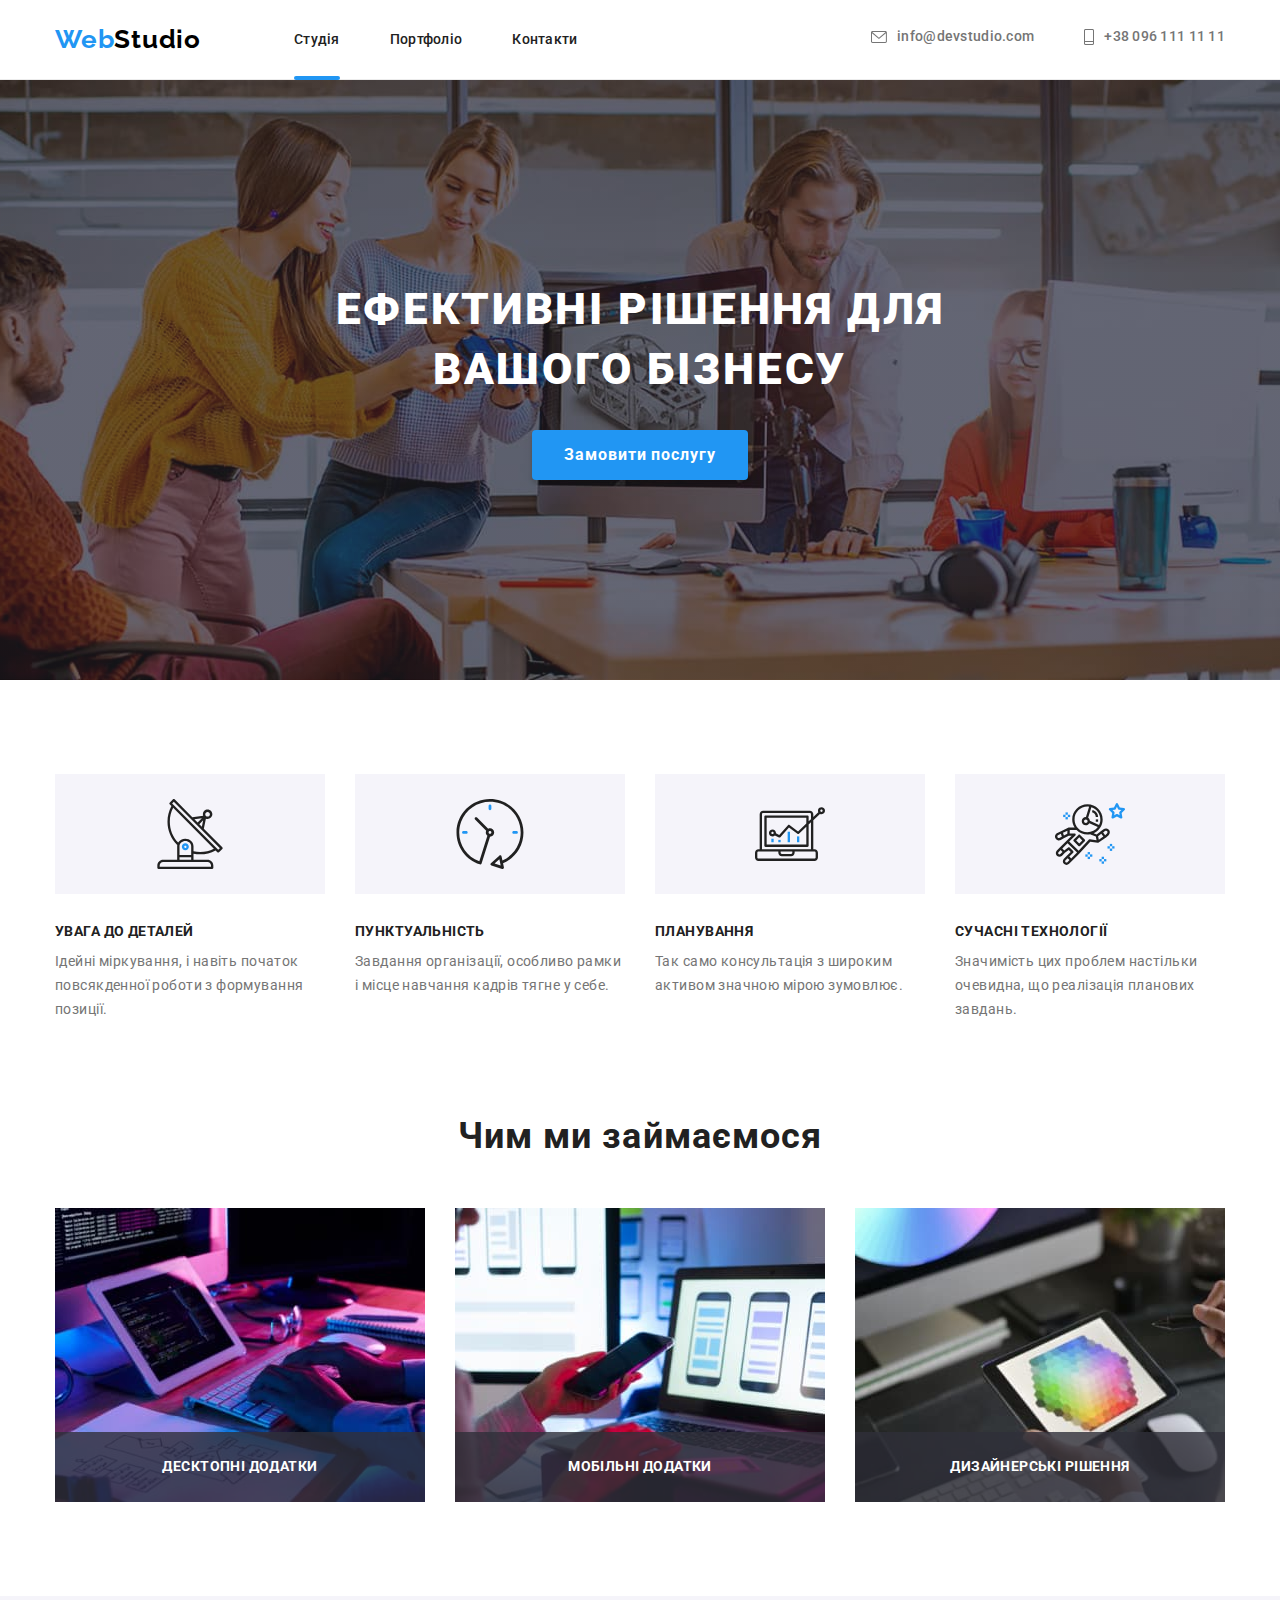
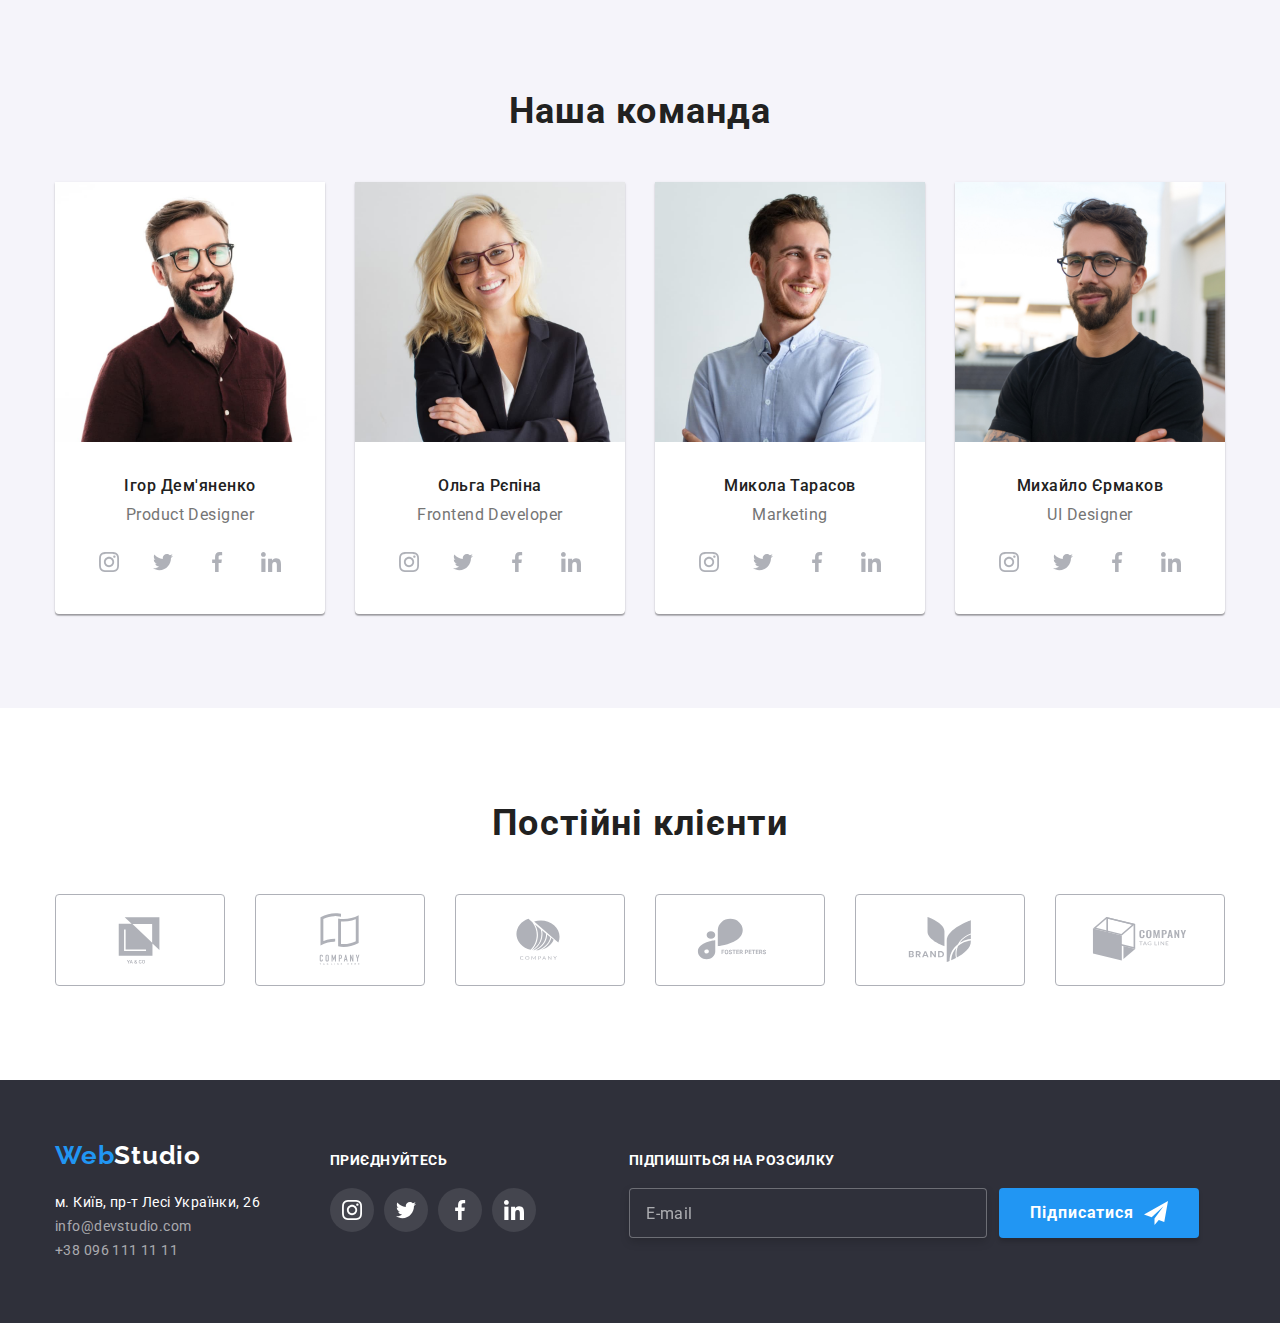
==== commit aa06e8d2: "added clients and contacts" ====
--- a/index.html
+++ b/index.html
@@ -15,7 +15,7 @@
       rel="stylesheet"
       href="https://cdnjs.cloudflare.com/ajax/libs/modern-normalize/1.1.0/modern-normalize.min.css"
     />
-    <link rel="stylesheet" href="./css/ main.min.css" />
+    <link rel="stylesheet" href="./css/main.min.css" />
   </head>
   <body class="page-body">
     <!-- Шапка -->
--- a/css/main.min.css
+++ b/css/main.min.css
@@ -0,0 +1 @@
+h1,h2,h3,p{margin:0}.page-body{color:#212121;font-family:"Roboto",sans-serif}.container{max-width:1200px;margin:0 auto;padding-left:15px;padding-right:15px}.section{padding:94px 0}.link,.logo-link{text-decoration:none}.list{list-style:none;padding-left:0;margin:0}.visually-hidden{position:absolute;white-space:nowrap;width:1px;height:1px;overflow:hidden;border:0;padding:0;clip:rect(0 0 0 0);-webkit-clip-path:inset(50%);clip-path:inset(50%);margin:-1px}.main-nav{display:-webkit-box;display:-ms-flexbox;display:flex;-webkit-box-align:center;-ms-flex-align:center;align-items:center;white-space:nowrap}.page-header{border-bottom:1px solid #ececec}.page-header .container{background-color:#fff}.nav-list__link{color:#2196f3;position:relative}.current.nav-list__link::after{content:"";display:block;height:4px;width:100%;position:absolute;bottom:-1px;background-color:#2196f3;border-radius:2px}.main-nav__logo{font-weight:700;font-size:26px;line-height:1.19;letter-spacing:.03em;color:#000;font-family:"Raleway";font-style:normal}.main-nav__logo-accent{color:#2196f3}.nav-list{display:-webkit-box;display:-ms-flexbox;display:flex;margin-left:93px}.nav-list .nav-list__item:not(:last-child){margin-right:50px}.nav-list__link{display:block;padding-top:32px;padding-bottom:31px;font-weight:500;font-size:14px;line-height:1.14;letter-spacing:.02em;color:#212121;-webkit-transition:color 250ms cubic-bezier(0.4, 0, 0.2, 1);transition:color 250ms cubic-bezier(0.4, 0, 0.2, 1)}.link:hover{color:#2196f3}.link:focus{color:#2196f3}.contact-list{display:-webkit-box;display:-ms-flexbox;display:flex;margin-left:auto}.contact-list__tel-link{padding-left:50px}.contact-list__mail-link,.contact-list__tel-link{font-weight:500;font-size:14px;line-height:1.14;letter-spacing:.02em;color:#757575}.contact-list__header-icon{margin-right:10px;-ms-flex-item-align:center;align-self:center}.contact-list__icon-mail{width:16px;height:12px}.contact-list__icon-tel{width:10px;height:16px}.contact-list__icon{display:-webkit-inline-box;display:-ms-inline-flexbox;display:inline-flex;fill:#757575;-webkit-transition:color 250ms cubic-bezier(0.4, 0, 0.2, 1),fill 250ms cubic-bezier(0.4, 0, 0.2, 1);transition:color 250ms cubic-bezier(0.4, 0, 0.2, 1),fill 250ms cubic-bezier(0.4, 0, 0.2, 1)}.contact-list__icon:hover,.contact-list__icon:focus{fill:#2196f3}.header-portfolio{background-color:#fff}.hero.centered{max-width:1600px;margin:0 auto;background-color:#2f303a;text-align:center;padding:200px 0;background-image:-webkit-gradient(linear, left top, right top, from(rgba(47, 48, 58, 0.4)), to(rgba(47, 48, 58, 0.4))),url(../images/hero-bg.jpg);background-image:linear-gradient(to right, rgba(47, 48, 58, 0.4), rgba(47, 48, 58, 0.4)),url(../images/hero-bg.jpg);background-position:center;background-repeat:no-repeat}.hero__title{font-weight:900;font-size:44px;line-height:1.36;text-align:center;letter-spacing:.06em;text-transform:uppercase;color:#fff;margin:0 auto 30px;max-width:696px}.button{background-color:#2196f3;border:none}.hero__button{font-weight:700;font-size:16px;line-height:1.88;-webkit-box-align:center;-ms-flex-align:center;align-items:center;letter-spacing:.06em;color:#fff;font-family:inherit;padding:10px 32px;min-width:216px;border-radius:4px;margin:auto;-webkit-box-shadow:0px 4px 4px rgba(0,0,0,.15);box-shadow:0px 4px 4px rgba(0,0,0,.15);border-radius:4px;cursor:pointer}.features-icons{display:-webkit-box;display:-ms-flexbox;display:flex;height:120px;width:270px;background-color:#f5f4fa;-webkit-box-pack:center;-ms-flex-pack:center;justify-content:center;-webkit-box-align:center;-ms-flex-align:center;align-items:center;margin-bottom:30px}.features-icons__icon{display:inline-block}.features__list{display:-webkit-box;display:-ms-flexbox;display:flex}.features__item:not(:last-child){margin-right:30px}.features__title{font-size:14px;line-height:1.14;letter-spacing:.03em;text-transform:uppercase;color:#212121;margin-top:0;margin-bottom:10px}.features__text{font-size:14px;line-height:1.71;letter-spacing:.03em;color:#757575}.works{padding-top:0}.work__list{display:-webkit-box;display:-ms-flexbox;display:flex;padding-top:0}.work__list .work__item:not(:last-child){margin-right:30px}.work__img{display:block}.thumb{position:relative}.work__img-title{position:absolute;bottom:0;display:-webkit-box;display:-ms-flexbox;display:flex;-webkit-box-align:center;-ms-flex-align:center;align-items:center;-webkit-box-pack:center;-ms-flex-pack:center;justify-content:center;width:370px;height:70px;background-color:rgba(47,48,58,.8);font-weight:700;font-size:14px;line-height:1.1428px;text-align:center;letter-spacing:.03em;text-transform:uppercase;color:#fff}.team{background-color:#f5f4fa}.team-list{display:-webkit-box;display:-ms-flexbox;display:flex}.team-list .social-icons{display:-webkit-box;display:-ms-flexbox;display:flex;-webkit-box-pack:center;-ms-flex-pack:center;justify-content:center;margin-bottom:30px}.social-icons__icon{fill:#afb1b8}.team-list .social-icons__item{width:44px;height:44px}.team-list .social-icons__link{width:100%;height:100%;display:-webkit-box;display:-ms-flexbox;display:flex;-webkit-box-align:center;-ms-flex-align:center;align-items:center;-webkit-box-pack:center;-ms-flex-pack:center;justify-content:center;border-radius:50%;background-color:#fff;-webkit-transition:background-color 250ms cubic-bezier(0.4, 0, 0.2, 1),fill 250ms cubic-bezier(0.4, 0, 0.2, 1);transition:background-color 250ms cubic-bezier(0.4, 0, 0.2, 1),fill 250ms cubic-bezier(0.4, 0, 0.2, 1)}.social-icons .social-icons__link:hover,.social-icons .social-icons__link:focus{background-color:#2196f3}.social-icons__link:hover .social-icons__icon,.social-icons__link:focus .social-icons__icon{fill:#fff}.team-list .social-icons__item:not(:last-child){margin-right:10px}.team-list .team-list__item:not(:last-child){margin-right:30px}.team .centered{padding-top:94px;padding-bottom:94px;text-align:center}.team-list__img{margin-bottom:30px}.team-list__pre-title{font-weight:500;font-size:16px;line-height:1.19;text-align:center;letter-spacing:.03em;color:#212121;margin-bottom:10px}.team-list__text{font-size:16px;line-height:1.19;text-align:center;letter-spacing:.03em;color:#757575;padding-bottom:16px}.team-list__item{background-color:#fff;-webkit-box-shadow:0px 1px 3px rgba(0,0,0,.12),0px 1px 1px rgba(0,0,0,.14),0px 2px 1px rgba(0,0,0,.2);box-shadow:0px 1px 3px rgba(0,0,0,.12),0px 1px 1px rgba(0,0,0,.14),0px 2px 1px rgba(0,0,0,.2);border-radius:0px 0px 4px 4px}.clients.centered{padding:94px 0}.cliets-list{display:-webkit-box;display:-ms-flexbox;display:flex;-webkit-box-pack:center;-ms-flex-pack:center;justify-content:center}.clients-list__link{display:-webkit-box;display:-ms-flexbox;display:flex;width:170px;height:92px;border:1px solid #afb1b8;border-radius:4px;-webkit-box-pack:center;-ms-flex-pack:center;justify-content:center;-webkit-box-align:center;-ms-flex-align:center;align-items:center;fill:#afb1b8;-webkit-transition:fill 250ms cubic-bezier(0.4, 0, 0.2, 1);transition:fill 250ms cubic-bezier(0.4, 0, 0.2, 1)}.clients-list__link:hover,.clients-list__link:focus{fill:#2196f3;border:1px solid #2196f3;border-radius:4px}.clients-list__item:not(:last-child){margin-right:30px}.filter-list{display:-webkit-box;display:-ms-flexbox;display:flex;-webkit-box-pack:center;-ms-flex-pack:center;justify-content:center;margin-bottom:50px}.filter-list .filter-list__item:not(:last-child){margin-right:8px}.filter-list__button{background:#f5f4fa;font-weight:500;font-size:16px;line-height:1.63;text-align:center;letter-spacing:.03em;color:#212121;border:none;cursor:pointer;min-width:73px;padding:6px 22px;background:#f5f4fa;border-radius:4px}.filter-list__button.link{color:#212121;background-color:#f5f4fa;-webkit-transition:color 250ms cubic-bezier(0.4, 0, 0.2, 1),background-color 250ms cubic-bezier(0.4, 0, 0.2, 1);transition:color 250ms cubic-bezier(0.4, 0, 0.2, 1),background-color 250ms cubic-bezier(0.4, 0, 0.2, 1)}.filter-list__button.link:hover,.filter-list__button.link:focus{background-color:#2196f3;color:#fff;-webkit-box-shadow:0px 3px 1px rgba(0,0,0,.1),0px 1px 2px rgba(0,0,0,.08),0px 2px 2px rgba(0,0,0,.12);box-shadow:0px 3px 1px rgba(0,0,0,.1),0px 1px 2px rgba(0,0,0,.08),0px 2px 2px rgba(0,0,0,.12);border-radius:4px}.progects{background-color:#fff}.progects-list{display:-webkit-box;display:-ms-flexbox;display:flex;-ms-flex-wrap:wrap;flex-wrap:wrap;width:1170px;margin:auto}.progects-list__item{width:calc((100% - 60px)/3);margin-bottom:30px;margin-right:30px;width:370px}.progects-list__item:nth-child(3n){margin-right:0}.progects-list__item:nth-last-child(-n+3){margin-bottom:0}.progects-list__item:hover,.progects-list__item:focus{-webkit-box-shadow:0px 1px 1px rgba(0,0,0,.12),0px 4px 4px rgba(0,0,0,.06),1px 4px 6px rgba(0,0,0,.16);box-shadow:0px 1px 1px rgba(0,0,0,.12),0px 4px 4px rgba(0,0,0,.06),1px 4px 6px rgba(0,0,0,.16)}.progects-list__item{background-color:#fff}.description{padding:20px 24px;border-bottom:1px solid #eee;border-left:1px solid #eee;border-right:1px solid #eee}.overlay{display:block;position:relative;overflow:hidden}.progect-list-img{display:block}.overlay__text{position:absolute;width:370px;height:294px;padding:63px 24px;bottom:0;left:0;font-size:18px;line-height:1.5555;letter-spacing:.03em;color:#fff;background-color:rgba(33,150,243,.9);-webkit-transform:translateY(100%);transform:translateY(100%);-webkit-transition:-webkit-transform 250ms cubic-bezier(0.4, 0, 0.2, 1);transition:-webkit-transform 250ms cubic-bezier(0.4, 0, 0.2, 1);transition:transform 250ms cubic-bezier(0.4, 0, 0.2, 1);transition:transform 250ms cubic-bezier(0.4, 0, 0.2, 1), -webkit-transform 250ms cubic-bezier(0.4, 0, 0.2, 1)}.progects-list .progects-list__link:hover .overlay__text,.progects-list .progects-list__link:focus .overlay__text{-webkit-transform:translateY(0);transform:translateY(0);-webkit-transition:-webkit-transform 250ms cubic-bezier(0.4, 0, 0.2, 1);transition:-webkit-transform 250ms cubic-bezier(0.4, 0, 0.2, 1);transition:transform 250ms cubic-bezier(0.4, 0, 0.2, 1);transition:transform 250ms cubic-bezier(0.4, 0, 0.2, 1), -webkit-transform 250ms cubic-bezier(0.4, 0, 0.2, 1)}.description__title{font-size:18px;line-height:2;letter-spacing:.06em;color:#212121;margin-bottom:4px}.description__text{font-size:16px;line-height:1.88;letter-spacing:.03em;color:#757575}.page-footer{background:#2f303a;padding-top:60px;padding-bottom:60px}.page-footer__logo-link{font-family:"Raleway";font-style:normal;font-weight:700;font-size:26px;line-height:1.19;letter-spacing:.03em}.page-footer__logo-accent{color:#2196f3}.page-footer__second-part-logo{color:#fff}.page-footer__address-block{margin-right:70px}.footer-address{font-family:"Roboto";font-style:normal;padding-top:20px}.footer-address__text-link{font-weight:400;font-size:14px;line-height:1.71;letter-spacing:.03em;color:#fff}.footer-address__mail-link{font-weight:400;font-size:14px;line-height:1.71;letter-spacing:.03em;color:rgba(255,255,255,.6);margin-bottom:9px}.footer-address__tel-link{font-weight:400;font-size:14px;line-height:1.71;letter-spacing:.03em;color:rgba(255,255,255,.6);margin-bottom:60px}.footer-icons__text{font-family:"Roboto";font-style:normal;font-weight:700;font-size:14px;line-height:16px;letter-spacing:.03em;text-transform:uppercase;color:#fff;margin-bottom:20px}.footer-list{display:-webkit-box;display:-ms-flexbox;display:flex}.footer-list .footer-list__icon:not(:last-child){margin-right:10px}.footer-list__icon-link{width:44px;height:44px;display:-webkit-box;display:-ms-flexbox;display:flex;background-color:rgba(255,255,255,.1);-webkit-box-align:center;-ms-flex-align:center;align-items:center;-webkit-box-pack:center;-ms-flex-pack:center;justify-content:center;border-radius:50%;-webkit-transition:background-color 250ms cubic-bezier(0.4, 0, 0.2, 1),fill 250ms cubic-bezier(0.4, 0, 0.2, 1);transition:background-color 250ms cubic-bezier(0.4, 0, 0.2, 1),fill 250ms cubic-bezier(0.4, 0, 0.2, 1)}.page-footer .container{display:-webkit-box;display:-ms-flexbox;display:flex}.footer-icons{padding-top:12px;margin-right:93px}.social-icons__icon--white{fill:#fff}.footer-list__icon-link:hover .social-icon,.footer-list__icon-link:focus .social-icon{fill:#fff}.footer-list__icon-link:hover,.footer-list__icon-link:focus{background-color:#2196f3}.footer-join{padding-top:12px}.footer-join__text{font-size:14px;line-height:1.1428;letter-spacing:.03em;text-transform:uppercase;color:#fff;margin-bottom:20px}.input-field__input-footer{width:358px;height:50px;background-color:#2f303a;outline-style:none;border:1px solid rgba(255,255,255,.3);-webkit-filter:drop-shadow(0px 4px 4px rgba(0, 0, 0, 0.15));filter:drop-shadow(0px 4px 4px rgba(0, 0, 0, 0.15));border-radius:4px;padding:15px 16px;margin-right:12px;font-size:16px;line-height:1.875;letter-spacing:.06em;color:#fff;-webkit-transition:border 250ms cubic-bezier(0.4, 0, 0.2, 1);transition:border 250ms cubic-bezier(0.4, 0, 0.2, 1)}.input-field__input-footer:focus{border:1px solid #2196f3}.input-field__input-footer::-webkit-input-placeholder{font-size:16px;line-height:1.25;-webkit-box-align:center;align-items:center;letter-spacing:.03em;color:rgba(255,255,255,.6)}.input-field__input-footer::-moz-placeholder{font-size:16px;line-height:1.25;align-items:center;letter-spacing:.03em;color:rgba(255,255,255,.6)}.input-field__input-footer:-ms-input-placeholder{font-size:16px;line-height:1.25;-ms-flex-align:center;align-items:center;letter-spacing:.03em;color:rgba(255,255,255,.6)}.input-field__input-footer::-ms-input-placeholder{font-size:16px;line-height:1.25;-ms-flex-align:center;align-items:center;letter-spacing:.03em;color:rgba(255,255,255,.6)}.input-field__input-footer::placeholder{font-size:16px;line-height:1.25;-webkit-box-align:center;-ms-flex-align:center;align-items:center;letter-spacing:.03em;color:rgba(255,255,255,.6)}.button-join{display:-webkit-box;display:-ms-flexbox;display:flex;-webkit-box-pack:center;-ms-flex-pack:center;justify-content:center;-webkit-box-align:center;-ms-flex-align:center;align-items:center;min-width:200px;height:50px;background:#2196f3;-webkit-box-shadow:0px 4px 4px rgba(0,0,0,.15);box-shadow:0px 4px 4px rgba(0,0,0,.15);border-radius:4px;cursor:pointer}.button-join__text{font-weight:700;font-size:16px;line-height:1.875;letter-spacing:.06em;color:#fff;padding-right:10px}.input-field{display:-webkit-box;display:-ms-flexbox;display:flex}.modal-backdrop{position:fixed;top:0;bottom:0;left:0;right:0;background-color:rgba(0,0,0,.2);-webkit-transition:opacity 250ms cubic-bezier(0.4, 0, 0.2, 1),visibility 250ms cubic-bezier(0.4, 0, 0.2, 1);transition:opacity 250ms cubic-bezier(0.4, 0, 0.2, 1),visibility 250ms cubic-bezier(0.4, 0, 0.2, 1)}.modal-backdrop__modal{width:528px;height:581px;top:50%;left:50%;position:relative;background-color:#fff;border-radius:4px;-webkit-box-shadow:0px 1px 3px rgba(0,0,0,.12),0px 1px 1px rgba(0,0,0,.14),0px 2px 1px rgba(0,0,0,.2);box-shadow:0px 1px 3px rgba(0,0,0,.12),0px 1px 1px rgba(0,0,0,.14),0px 2px 1px rgba(0,0,0,.2);-webkit-transform:translate(-50%, -50%) scale(1);transform:translate(-50%, -50%) scale(1);-webkit-transition:-webkit-transform 250ms cubic-bezier(0.4, 0, 0.2, 1);transition:-webkit-transform 250ms cubic-bezier(0.4, 0, 0.2, 1);transition:transform 250ms cubic-bezier(0.4, 0, 0.2, 1);transition:transform 250ms cubic-bezier(0.4, 0, 0.2, 1), -webkit-transform 250ms cubic-bezier(0.4, 0, 0.2, 1)}.modal-backdrop .is-hidden .modal{-webkit-transform:translate(-50%, -50%) scale(0.5);transform:translate(-50%, -50%) scale(0.5)}.modal-backdrop__modal .close-sign{position:absolute;display:-webkit-box;display:-ms-flexbox;display:flex;width:30px;height:30px;border:1px solid rgba(0,0,0,.1);border-radius:50%;-webkit-box-pack:center;-ms-flex-pack:center;justify-content:center;-webkit-box-align:center;-ms-flex-align:center;align-items:center;cursor:pointer;right:8px;top:8px;-webkit-transition:fill 250ms cubic-bezier(0.4, 0, 0.2, 1);transition:fill 250ms cubic-bezier(0.4, 0, 0.2, 1)}.close-sign:hover{fill:#2196f3}.is-hidden{visibility:hidden;opacity:0;pointer-events:none}.modal-form{padding:40px}.modal-form__text{font-weight:700;font-size:20px;line-height:1.15;text-align:center;letter-spacing:.03em;margin-bottom:30px}.input-wrapper__input{width:100%;height:40px;margin-bottom:28px;padding:11px 12px;font-size:12px;line-height:1.1666;letter-spacing:.01em;color:#212121;border:1px solid rgba(33,33,33,.2);border-radius:4px;padding-left:30px;-webkit-transition:border 250ms cubic-bezier(0.4, 0, 0.2, 1);transition:border 250ms cubic-bezier(0.4, 0, 0.2, 1)}.input-wrapper__input:focus{outline-style:none;border:1px solid #2196f3}.input-wrapper__input:focus+.input-wrapper__icon{fill:#2196f3}.modal-form__button{display:-webkit-box;display:-ms-flexbox;display:flex;-webkit-box-align:center;-ms-flex-align:center;align-items:center;-webkit-box-pack:center;-ms-flex-pack:center;justify-content:center;margin:auto;padding-top:10px;padding-right:52px;padding-bottom:10px;padding-left:52px;font-weight:700;font-size:16px;line-height:1.87;letter-spacing:.06em;color:#fff;background-color:#2196f3;-webkit-box-shadow:0px 4px 4px rgba(0,0,0,.15);box-shadow:0px 4px 4px rgba(0,0,0,.15);border-radius:4px;border:none;cursor:pointer}.modal-form__label{display:block;margin-bottom:4px;font-size:12px;line-height:1.1666;letter-spacing:.01em;color:#757575}.modal-textarea{padding:12px 16px;width:100%;height:120px;resize:none;border:1px solid rgba(33,33,33,.2);border-radius:4px;margin-bottom:20px;-webkit-transition:border 250ms cubic-bezier(0.4, 0, 0.2, 1);transition:border 250ms cubic-bezier(0.4, 0, 0.2, 1);font-size:12px;line-height:1.1666;letter-spacing:.01em;color:#212121}.modal-textarea::-webkit-input-placeholder{font-size:12px;line-height:1.1666;letter-spacing:.01em;color:rgba(117,117,117,.5)}.modal-textarea::-moz-placeholder{font-size:12px;line-height:1.1666;letter-spacing:.01em;color:rgba(117,117,117,.5)}.modal-textarea:-ms-input-placeholder{font-size:12px;line-height:1.1666;letter-spacing:.01em;color:rgba(117,117,117,.5)}.modal-textarea::-ms-input-placeholder{font-size:12px;line-height:1.1666;letter-spacing:.01em;color:rgba(117,117,117,.5)}.modal-textarea::placeholder{font-size:12px;line-height:1.1666;letter-spacing:.01em;color:rgba(117,117,117,.5)}.input-wrapper{position:relative;margin-bottom:10px}.input-wrapper input{margin-bottom:0}.input-wrapper__icon{position:absolute;left:12px;top:50%;-webkit-transform:translateY(-50%);transform:translateY(-50%);-webkit-transition:fill 250ms cubic-bezier(0.4, 0, 0.2, 1);transition:fill 250ms cubic-bezier(0.4, 0, 0.2, 1)}.modal-textarea:focus{outline-style:none;border:1px solid #2196f3}.checkbox--agree{font-size:14px;line-height:1.7142;letter-spacing:.03em;color:#757575}.checkbox--agree{display:-webkit-box;display:-ms-flexbox;display:flex;-webkit-box-align:center;-ms-flex-align:center;align-items:center}.checkbox--agree::before{display:-webkit-box;display:-ms-flexbox;display:flex;content:"";width:16px;height:15px;border:2px solid #212121;border-radius:2px;margin-right:8px}.checkbox--agree .checkbox__link{color:#2196f3}.check-line input:checked+.checkbox--agree::before{background-color:#2196f3;border:none;background-image:url(../images/icon-check.svg);background-repeat:no-repeat;background-position:center}.title{font-size:36px;line-height:1.17;text-align:center;letter-spacing:.03em;color:#212121;margin-bottom:50px}/*# sourceMappingURL=main.min.css.map */